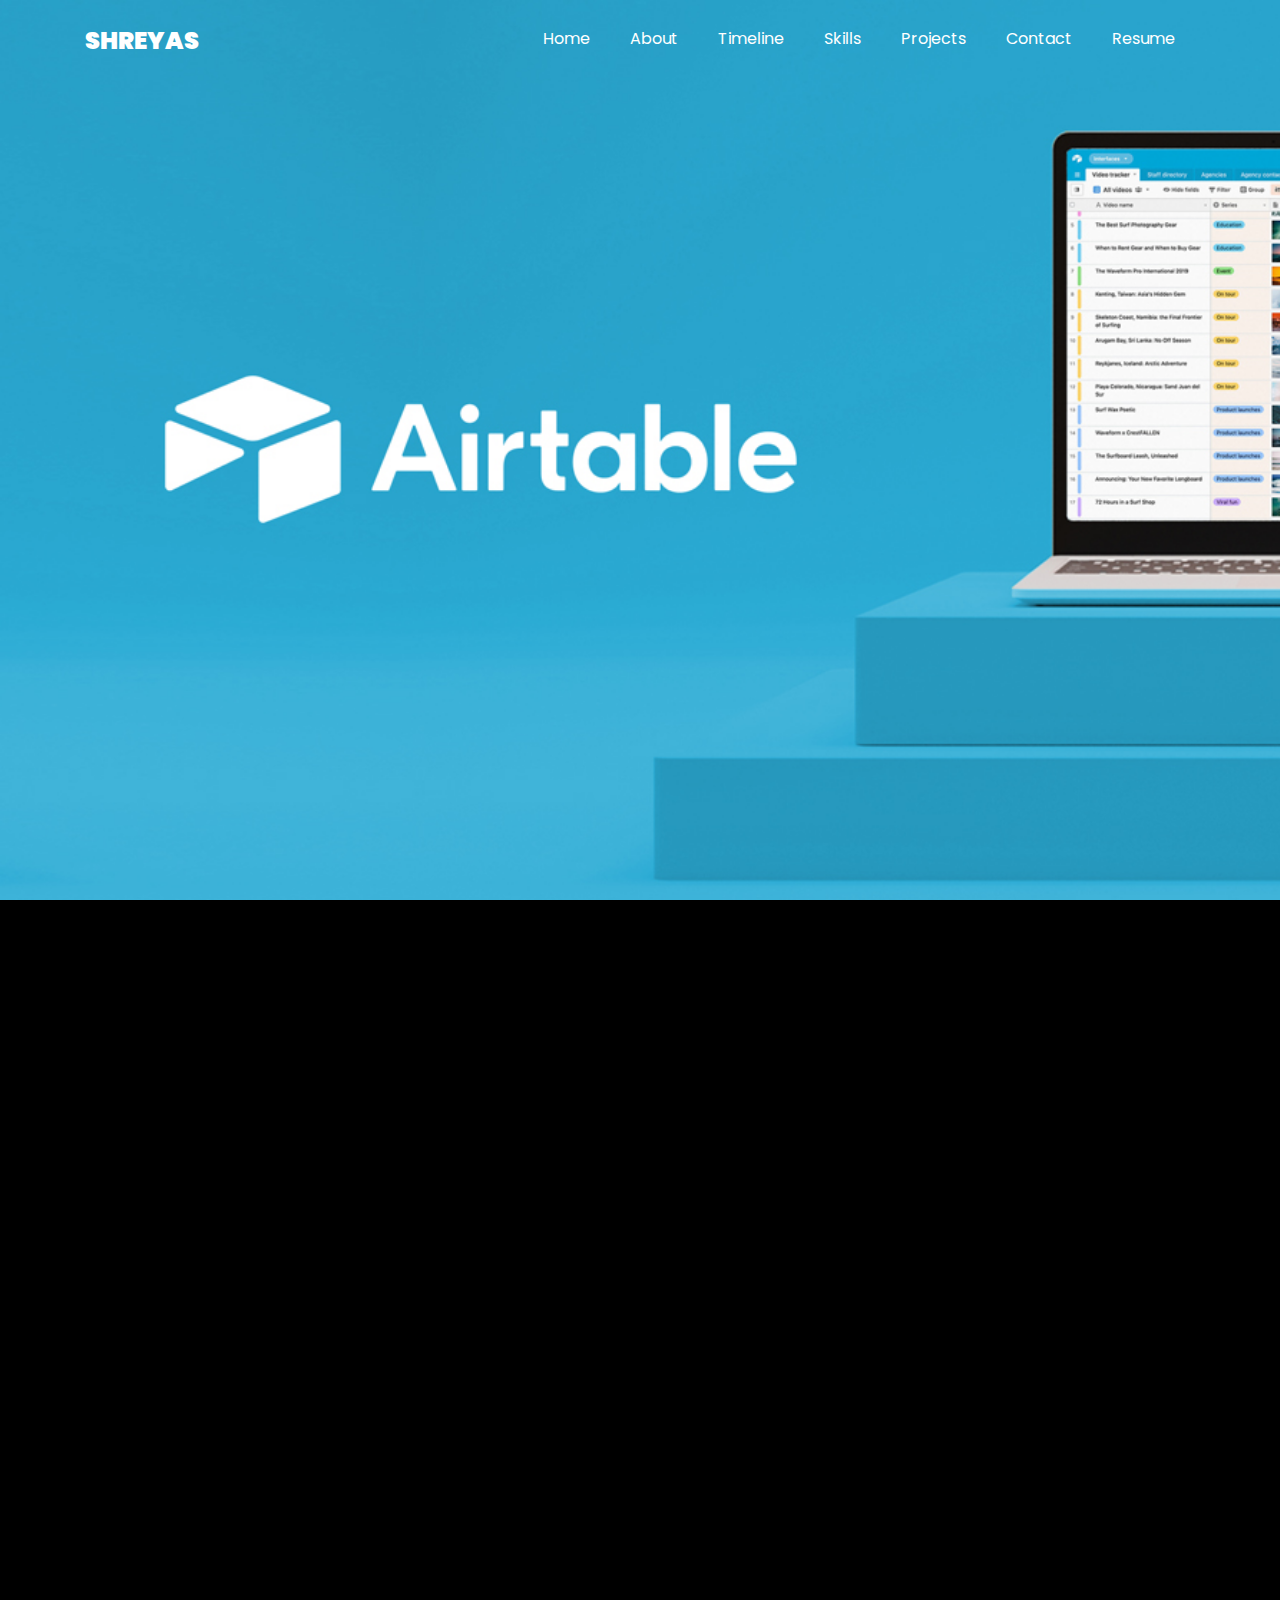
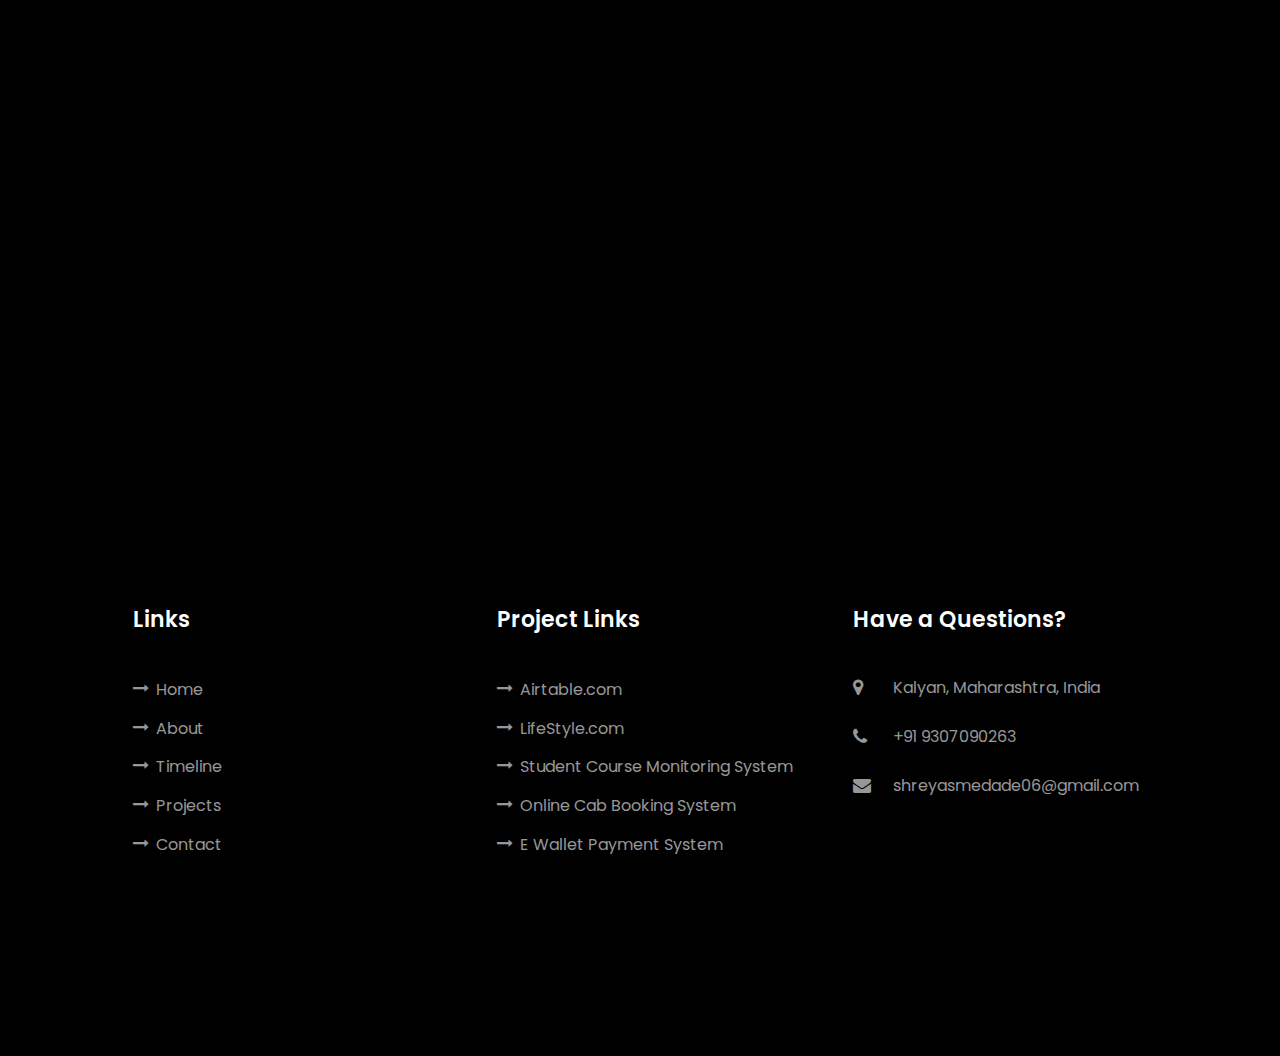
==== AirTable.html @ 72fd1005 "Final Commit" ====
<!DOCTYPE html>
<html lang="en">

<head>
  <title>Project Details : Airtable.com</title>
  <meta charset="utf-8">
  <meta name="viewport" content="width=device-width, initial-scale=1, shrink-to-fit=no">

  <link href="https://fonts.googleapis.com/css?family=Poppins:100,200,300,400,500,600,700,800,900" rel="stylesheet">

  <link rel="stylesheet" href="css/open-iconic-bootstrap.min.css">
  <link rel="stylesheet" href="css/animate.css">

  <link rel="stylesheet" href="css/owl.carousel.min.css">
  <link rel="stylesheet" href="css/owl.theme.default.min.css">
  <link rel="stylesheet" href="css/magnific-popup.css">

  <link rel="stylesheet" href="css/aos.css">

  <link rel="stylesheet" href="css/ionicons.min.css">

  <link rel="stylesheet" href="css/flaticon.css">
  <link rel="stylesheet" href="css/icomoon.css">
  <link rel="stylesheet" href="css/style.css">
</head>

<body data-spy="scroll" data-target=".site-navbar-target" data-offset="300">


  <nav class="navbar navbar-expand-lg navbar-dark ftco_navbar ftco-navbar-light site-navbar-target" id="ftco-navbar">
    <div class="container">
      <a class="navbar-brand" href="#home-section">Shreyas</a>
      <button class="navbar-toggler js-fh5co-nav-toggle fh5co-nav-toggle" type="button" data-toggle="collapse"
        data-target="#ftco-nav" aria-controls="ftco-nav" aria-expanded="false" aria-label="Toggle navigation">
        <span class="oi oi-menu"></span> Menu
      </button>

      <div class="collapse navbar-collapse" id="ftco-nav">
        <ul class="navbar-nav nav ml-auto">
          <li class="nav-item">
            <a href="index.html#home-section" class="nav-link"><span>Home</span></a>
          </li>
          <li class="nav-item">
            <a href="index.html#about-section" class="nav-link"><span>About</span></a>
          </li>

          <li class="nav-item">
            <a href="index.html#resume-section" class="nav-link"><span>Timeline</span></a>
          </li>

          <li class="nav-item">
            <a href="index.html#skills-section" class="nav-link"><span>Skills</span></a>
          </li>

          <li class="nav-item">
            <a href="index.html#projects-section" class="nav-link"><span>Projects</span></a>
          </li>

          <li class="nav-item">
            <a href="index.html#contact-section" class="nav-link"><span>Contact</span></a>
          </li>

          <li class="nav-item">
            <a href="/assets/Shreyas_Medade_Resume.pdf" download="Shreyas_Medade_Resume.pdf"
              class="nav-link"><span>Resume</span></a>
          </li>
        </ul>
      </div>
    </div>
  </nav>
  <section id="home-section" class="hero-wrap js-fullheight"
    style="background-image: url('/assets/img/Projects/Frontend/Airtable/Airtable_Hero_Image.bmp');"
    data-stellar-background-ratio="0.5">
    <div class="overlay"></div>
    <div class="container">
      <div class="row no-gutters slider-text js-fullheight align-items-end justify-content-center">
        <div class="col-md-12 ftco-animate pb-5 mb-3 text-center">
          <h1 class="mb-3 bread">AIRTABLE.COM</h1>
          <p class="breadcrumbs"><span class="mr-2"><a href="index.html">Home <i
                  class="ion-ios-arrow-forward"></i></a></span> <span class="mr-2"><a
                href="index.html#projects-section">My Projects <i class="ion-ios-arrow-forward"></i></a></span>
            <span>Airtable.com </span><i class="ion-ios-arrow-forward"></i></span>
          </p>
        </div>
      </div>
    </div>
  </section>

  <section class="ftco-section">
    <div class="container">
      <div class="row">
        <div class="col-lg-8 ftco-animate">
          <h2 class="mb-3">About Airtable.com</h2>
          <p>Airtable was found on the belief that software shouldn't dictate how you work—you should dictate how it
            works.

            Our mission is to democratize software creation by enabling anyone to build the tools that meet their needs.
            People around the world use Airtable to do everything from cattle tracking to filmmaking.

          </p>
          <a href="https://stellar-concha-5c9a19.netlify.app/">
            <p>
              <img src="/assets/Airtable_2.bmp" alt="" class="img-fluid">
            </p>
          </a>
          <p> Airtable is an easy-to-use online platform for creating and sharing relational databases. The user
            interface is simple, colorful, friendly, and
            allows anyone to spin up a database in minutes.
            Move work forward faster with no-code apps that perfectly match your team’s agility and scale.
            Create a single source of truth that’s tailored precisely to how your teams work. Include everything you
            need, nothing you don’t.
            Airtable’s pre-made templates and intuitive design help you tackle even your most complex needs, right away.
          </p>
          <h2 class="mb-3 mt-5"> What did we do?</h2>
          <p>
            Designed the clone with the features within the stipulated time.
            Used and applied HTML, CSS and JavaScript as well as
            BootStrap and Animation skills to create and test the clone. Worked with a 4-member research team for
            accomplishing the same.


          </p>
          <p>
            <img src="images/image_4.jpg" alt="" class="img-fluid">
          </p>








        </div> <!-- .col-md-8 -->
        <div class="col-lg-4 sidebar ftco-animate">

          <div class="sidebar-box ftco-animate">
            <h3 class="heading-sidebar">Project Information</h3>
            <ul class="categories">
              <li><a href="#">Category : Web Design</a></li>
              <li><a href="#">Type : Website Clone</a></li>
              <li><a href="#">Website : Airtable.com</a></li>
              <li><a href="#">Project Duration : 01 Week</a></li>
              <li><a href="#">Position : Team Lead</a></li>
              <li><a href="#">Project Type : Collaborative | 5 Members</a></li>
              <li>

              </li>

            </ul>


          </div>

          <div class="tag-widget post-tag-container mb-5 mt-5 sidebar-box ftco-animate">
            <h3 class="heading-sidebar">Project Links</h3>
            <div class="tagcloud">
              <a href="https://stellar-concha-5c9a19.netlify.app/" class="tag-cloud-link" style="font-size:small"> Live
                &nbsp; <span class="icon-play-circle"></span></a>
              <a href="https://github.com/medadeshreyas/Airtable.com-Clone" class="tag-cloud-link"
                style="font-size:small">Code &nbsp; <span class="icon-github"></span></a>
            </div>
          </div>

          <div class="sidebar-box ftco-animate">
            <h3 class="heading-sidebar">Tech Stack</h3>
            <div class="tagcloud">
              <a href="#" class="tag-cloud-link" style="font-size:small">HTML</a>
              <a href="#" class="tag-cloud-link" style="font-size:small">CSS</a>
              <a href="#" class="tag-cloud-link" style="font-size:small">JavaScript</a>
              <a href="#" class="tag-cloud-link" style="font-size:small">BootStrap</a>
            </div>
          </div>

          <div class="sidebar-box ftco-animate">
            <h3 class="heading-sidebar">Responsibilities</h3>
            <li>
              Git Repository management

            </li>
            <li>

              Implemented Authentication feature

            </li>
            <li>
              Admin Dashboard

            </li>
            <li>
              API & Database Models
            </li>
          </div>
        </div>

      </div>
    </div>
  </section> <!-- .section -->


  <footer class="ftco-footer ftco-section">
    <div class="container">
      <div class="row mb-5">

        <div class="ftco-footer-widget mb-4 ml-md-4">


        </div>

        <div class="col-md">
          <div class="ftco-footer-widget mb-4 ml-md-4">
            <h2 class="ftco-heading-2">Links</h2>
            <ul class="list-unstyled">
              <li><a href="index.html#home-section"><span class="icon-long-arrow-right mr-2"></span>Home</a></li>
              <li><a href="index.html#about-section"><span class="icon-long-arrow-right mr-2"></span>About</a></li>
              <li><a href="index.html#resume-section"><span class="icon-long-arrow-right mr-2"></span>Timeline</a></li>
              <li><a href="index.html#projects-section"><span class="icon-long-arrow-right mr-2"></span>Projects</a>
              </li>
              <li><a href="index.html#contact-section"><span class="icon-long-arrow-right mr-2"></span>Contact</a></li>
            </ul>
          </div>
        </div>

      <div class="col-md">
          <div class="ftco-footer-widget mb-4 ml-md-3">
            <h2 class="ftco-heading-2">Project Links</h2>
            <ul class="list-unstyled">
              <li><a href="AirTable.html"><span class="icon-long-arrow-right mr-2"></span>Airtable.com</a></li>
              <li><a href="LifeStyle.html"><span class="icon-long-arrow-right mr-2"></span>LifeStyle.com</a></li>
              <li><a href="Student Course Monioring System.html"><span class="icon-long-arrow-right mr-2"></span>Student Course Monitoring System</a></li>
              <li><a href="Online Cab Booking.html"><span class="icon-long-arrow-right mr-2"></span>Online Cab Booking System</a></li>
              <li><a href="E Wallet Payment System.html"><span class="icon-long-arrow-right mr-2"></span>E Wallet Payment System</a>
              </li>
            </ul>
          </div>
        </div>

        <div class="col-md">
          <div class="ftco-footer-widget mb-4">
            <h2 class="ftco-heading-2">Have a Questions?</h2>
            <div class="block-23 mb-3">
              <ul>
                <li><a
                    href="https://www.google.com/maps/place/Kalyan,+Maharashtra/data=!4m2!3m1!1s0x3be796f457b1b76f:0x35df463ca445bd26?sa=X&ved=2ahUKEwjt0JLl77f6AhWe7zgGHXN-BXEQ8gF6BAgLEAE"
                    target="_blank"><span class="icon icon-map-marker"></span><span class="text">Kalyan, Maharashtra,
                      India</span></a></li>
                <li><a href="tel: 9307090263"><span class="icon icon-phone"></span><span class="text">+91
                      9307090263</span></a></li>
                <li><a href="mailto:shreyasmedade06@gmail.com" target="_blank"><span
                      class="icon icon-envelope"></span><span class="text">shreyasmedade06@gmail.com</span></a></li>
              </ul>
            </div>
          </div>
        </div>


      </div>
      <div class="row">
        <div class="col-md-12 text-center">
          <ul class="ftco-footer-social list-unstyled mt-5">

            <li class="ftco-animate">
              <a href="https://www.linkedin.com/in/shreyas-medade/" target="_blank"><span
                  class="icon-linkedin"></span></a>
            </li>
            <li class="ftco-animate ">
              <a href="https://twitter.com/ShreyasMedade" target="_blank"><span class="icon-twitter"></span></a>
            </li>

            <li class="ftco-animate">
              <a href=" https://github.com/medadeshreyas/" target="_blank"><span class="icon-github"></span></a>
            </li>
            <li class="ftco-animate">
              <a href="mailto: shreyasmedade06@gmail.com" target="_blank"><span class="icon-envelope"></span></a>
            </li>
          </ul>
        </div>
      </div>
    </div>
  </footer>



  <!-- loader -->
  <div id="ftco-loader" class="show fullscreen"><svg class="circular" width="48px" height="48px">
      <circle class="path-bg" cx="24" cy="24" r="22" fill="none" stroke-width="4" stroke="#eeeeee" />
      <circle class="path" cx="24" cy="24" r="22" fill="none" stroke-width="4" stroke-miterlimit="10"
        stroke="#F96D00" />
    </svg></div>


  <script src="js/jquery.min.js"></script>
  <script src="js/jquery-migrate-3.0.1.min.js"></script>
  <script src="js/popper.min.js"></script>
  <script src="js/bootstrap.min.js"></script>
  <script src="js/jquery.easing.1.3.js"></script>
  <script src="js/jquery.waypoints.min.js"></script>
  <script src="js/jquery.stellar.min.js"></script>
  <script src="js/owl.carousel.min.js"></script>
  <script src="js/jquery.magnific-popup.min.js"></script>
  <script src="js/aos.js"></script>
  <script src="js/jquery.animateNumber.min.js"></script>
  <script src="js/scrollax.min.js"></script>

  <script src="js/main.js"></script>

</body>

</html>
---- css/flaticon.css ----
/*
  	Flaticon icon font: Flaticon
  	Creation date: 04/01/2019 13:45
  	*/


@font-face {
  font-family: "Flaticon";
  src: url("../fonts/flaticon/font/Flaticon.eot");
  src: url("../fonts/flaticon/font/Flaticon.eot?#iefix") format("embedded-opentype"),
       url("../fonts/flaticon/font/Flaticon.woff") format("woff"),
       url("../fonts/flaticon/font/Flaticon.ttf") format("truetype"),
       url("../fonts/flaticon/font/Flaticon.svg#Flaticon") format("svg");
  font-weight: normal;
  font-style: normal;
}

@media screen and (-webkit-min-device-pixel-ratio:0) {
  @font-face {
    font-family: "Flaticon";
    src: url("../fonts/flaticon/font/Flaticon.svg#Flaticon") format("svg");
  }
}

[class^="flaticon-"]:before, [class*=" flaticon-"]:before,
[class^="flaticon-"]:after, [class*=" flaticon-"]:after {   
  font-family: Flaticon;
  font-style: normal;
  font-weight: normal;
  font-variant: normal;
  text-transform: none;
  line-height: 1;

  /* Better Font Rendering =========== */
  -webkit-font-smoothing: antialiased;
  -moz-osx-font-smoothing: grayscale;
}

.flaticon-ideas:before { content: "\f100"; }
.flaticon-flasks:before { content: "\f101"; }
.flaticon-analysis:before { content: "\f102"; }
.flaticon-ux-design:before { content: "\f103"; }
.flaticon-web-design:before { content: "\f104"; }
.flaticon-idea:before { content: "\f105"; }
.flaticon-innovation:before { content: "\f106"; }
---- css/icomoon.css ----
@font-face {
  font-family: 'icomoon';
  src:  url('../fonts/icomoon/icomoon.eot?6tt51o');
  src:  url('../fonts/icomoon/icomoon.eot?6tt51o#iefix') format('embedded-opentype'),
    url('../fonts/icomoon/icomoon.ttf?6tt51o') format('truetype'),
    url('../fonts/icomoon/icomoon.woff?6tt51o') format('woff'),
    url('../fonts/icomoon/icomoon.svg?6tt51o#icomoon') format('svg');
  font-weight: normal;
  font-style: normal;
}

[class^="icon-"], [class*=" icon-"] {
  /* use !important to prevent issues with browser extensions that change fonts */
  font-family: 'icomoon' !important;
  speak: none;
  font-style: normal;
  font-weight: normal;
  font-variant: normal;
  text-transform: none;
  line-height: 1;

  /* Better Font Rendering =========== */
  -webkit-font-smoothing: antialiased;
  -moz-osx-font-smoothing: grayscale;
}

.icon-asterisk:before {
  content: "\f069";
}
.icon-plus:before {
  content: "\f067";
}
.icon-question:before {
  content: "\f128";
}
.icon-minus:before {
  content: "\f068";
}
.icon-glass:before {
  content: "\f000";
}
.icon-music:before {
  content: "\f001";
}
.icon-search:before {
  content: "\f002";
}
.icon-envelope-o:before {
  content: "\f003";
}
.icon-heart:before {
  content: "\f004";
}
.icon-star:before {
  content: "\f005";
}
.icon-star-o:before {
  content: "\f006";
}
.icon-user:before {
  content: "\f007";
}
.icon-film:before {
  content: "\f008";
}
.icon-th-large:before {
  content: "\f009";
}
.icon-th:before {
  content: "\f00a";
}
.icon-th-list:before {
  content: "\f00b";
}
.icon-check:before {
  content: "\f00c";
}
.icon-close:before {
  content: "\f00d";
}
.icon-remove:before {
  content: "\f00d";
}
.icon-times:before {
  content: "\f00d";
}
.icon-search-plus:before {
  content: "\f00e";
}
.icon-search-minus:before {
  content: "\f010";
}
.icon-power-off:before {
  content: "\f011";
}
.icon-signal:before {
  content: "\f012";
}
.icon-cog:before {
  content: "\f013";
}
.icon-gear:before {
  content: "\f013";
}
.icon-trash-o:before {
  content: "\f014";
}
.icon-home:before {
  content: "\f015";
}
.icon-file-o:before {
  content: "\f016";
}
.icon-clock-o:before {
  content: "\f017";
}
.icon-road:before {
  content: "\f018";
}
.icon-download:before {
  content: "\f019";
}
.icon-arrow-circle-o-down:before {
  content: "\f01a";
}
.icon-arrow-circle-o-up:before {
  content: "\f01b";
}
.icon-inbox:before {
  content: "\f01c";
}
.icon-play-circle-o:before {
  content: "\f01d";
}
.icon-repeat:before {
  content: "\f01e";
}
.icon-rotate-right:before {
  content: "\f01e";
}
.icon-refresh:before {
  content: "\f021";
}
.icon-list-alt:before {
  content: "\f022";
}
.icon-lock:before {
  content: "\f023";
}
.icon-flag:before {
  content: "\f024";
}
.icon-headphones:before {
  content: "\f025";
}
.icon-volume-off:before {
  content: "\f026";
}
.icon-volume-down:before {
  content: "\f027";
}
.icon-volume-up:before {
  content: "\f028";
}
.icon-qrcode:before {
  content: "\f029";
}
.icon-barcode:before {
  content: "\f02a";
}
.icon-tag:before {
  content: "\f02b";
}
.icon-tags:before {
  content: "\f02c";
}
.icon-book:before {
  content: "\f02d";
}
.icon-bookmark:before {
  content: "\f02e";
}
.icon-print:before {
  content: "\f02f";
}
.icon-camera:before {
  content: "\f030";
}
.icon-font:before {
  content: "\f031";
}
.icon-bold:before {
  content: "\f032";
}
.icon-italic:before {
  content: "\f033";
}
.icon-text-height:before {
  content: "\f034";
}
.icon-text-width:before {
  content: "\f035";
}
.icon-align-left:before {
  content: "\f036";
}
.icon-align-center:before {
  content: "\f037";
}
.icon-align-right:before {
  content: "\f038";
}
.icon-align-justify:before {
  content: "\f039";
}
.icon-list:before {
  content: "\f03a";
}
.icon-dedent:before {
  content: "\f03b";
}
.icon-outdent:before {
  content: "\f03b";
}
.icon-indent:before {
  content: "\f03c";
}
.icon-video-camera:before {
  content: "\f03d";
}
.icon-image:before {
  content: "\f03e";
}
.icon-photo:before {
  content: "\f03e";
}
.icon-picture-o:before {
  content: "\f03e";
}
.icon-pencil:before {
  content: "\f040";
}
.icon-map-marker:before {
  content: "\f041";
}
.icon-adjust:before {
  content: "\f042";
}
.icon-tint:before {
  content: "\f043";
}
.icon-edit:before {
  content: "\f044";
}
.icon-pencil-square-o:before {
  content: "\f044";
}
.icon-share-square-o:before {
  content: "\f045";
}
.icon-check-square-o:before {
  content: "\f046";
}
.icon-arrows:before {
  content: "\f047";
}
.icon-step-backward:before {
  content: "\f048";
}
.icon-fast-backward:before {
  content: "\f049";
}
.icon-backward:before {
  content: "\f04a";
}
.icon-play:before {
  content: "\f04b";
}
.icon-pause:before {
  content: "\f04c";
}
.icon-stop:before {
  content: "\f04d";
}
.icon-forward:before {
  content: "\f04e";
}
.icon-fast-forward:before {
  content: "\f050";
}
.icon-step-forward:before {
  content: "\f051";
}
.icon-eject:before {
  content: "\f052";
}
.icon-chevron-left:before {
  content: "\f053";
}
.icon-chevron-right:before {
  content: "\f054";
}
.icon-plus-circle:before {
  content: "\f055";
}
.icon-minus-circle:before {
  content: "\f056";
}
.icon-times-circle:before {
  content: "\f057";
}
.icon-check-circle:before {
  content: "\f058";
}
.icon-question-circle:before {
  content: "\f059";
}
.icon-info-circle:before {
  content: "\f05a";
}
.icon-crosshairs:before {
  content: "\f05b";
}
.icon-times-circle-o:before {
  content: "\f05c";
}
.icon-check-circle-o:before {
  content: "\f05d";
}
.icon-ban:before {
  content: "\f05e";
}
.icon-arrow-left:before {
  content: "\f060";
}
.icon-arrow-right:before {
  content: "\f061";
}
.icon-arrow-up:before {
  content: "\f062";
}
.icon-arrow-down:before {
  content: "\f063";
}
.icon-mail-forward:before {
  content: "\f064";
}
.icon-share:before {
  content: "\f064";
}
.icon-expand:before {
  content: "\f065";
}
.icon-compress:before {
  content: "\f066";
}
.icon-exclamation-circle:before {
  content: "\f06a";
}
.icon-gift:before {
  content: "\f06b";
}
.icon-leaf:before {
  content: "\f06c";
}
.icon-fire:before {
  content: "\f06d";
}
.icon-eye:before {
  content: "\f06e";
}
.icon-eye-slash:before {
  content: "\f070";
}
.icon-exclamation-triangle:before {
  content: "\f071";
}
.icon-warning:before {
  content: "\f071";
}
.icon-plane:before {
  content: "\f072";
}
.icon-calendar:before {
  content: "\f073";
}
.icon-random:before {
  content: "\f074";
}
.icon-comment:before {
  content: "\f075";
}
.icon-magnet:before {
  content: "\f076";
}
.icon-chevron-up:before {
  content: "\f077";
}
.icon-chevron-down:before {
  content: "\f078";
}
.icon-retweet:before {
  content: "\f079";
}
.icon-shopping-cart:before {
  content: "\f07a";
}
.icon-folder:before {
  content: "\f07b";
}
.icon-folder-open:before {
  content: "\f07c";
}
.icon-arrows-v:before {
  content: "\f07d";
}
.icon-arrows-h:before {
  content: "\f07e";
}
.icon-bar-chart:before {
  content: "\f080";
}
.icon-bar-chart-o:before {
  content: "\f080";
}
.icon-twitter-square:before {
  content: "\f081";
}
.icon-facebook-square:before {
  content: "\f082";
}
.icon-camera-retro:before {
  content: "\f083";
}
.icon-key:before {
  content: "\f084";
}
.icon-cogs:before {
  content: "\f085";
}
.icon-gears:before {
  content: "\f085";
}
.icon-comments:before {
  content: "\f086";
}
.icon-thumbs-o-up:before {
  content: "\f087";
}
.icon-thumbs-o-down:before {
  content: "\f088";
}
.icon-star-half:before {
  content: "\f089";
}
.icon-heart-o:before {
  content: "\f08a";
}
.icon-sign-out:before {
  content: "\f08b";
}
.icon-linkedin-square:before {
  content: "\f08c";
}
.icon-thumb-tack:before {
  content: "\f08d";
}
.icon-external-link:before {
  content: "\f08e";
}
.icon-sign-in:before {
  content: "\f090";
}
.icon-trophy:before {
  content: "\f091";
}
.icon-github-square:before {
  content: "\f092";
}
.icon-upload:before {
  content: "\f093";
}
.icon-lemon-o:before {
  content: "\f094";
}
.icon-phone:before {
  content: "\f095";
}
.icon-square-o:before {
  content: "\f096";
}
.icon-bookmark-o:before {
  content: "\f097";
}
.icon-phone-square:before {
  content: "\f098";
}
.icon-twitter:before {
  content: "\f099";
}
.icon-facebook:before {
  content: "\f09a";
}
.icon-facebook-f:before {
  content: "\f09a";
}
.icon-github:before {
  content: "\f09b";
}
.icon-unlock:before {
  content: "\f09c";
}
.icon-credit-card:before {
  content: "\f09d";
}
.icon-feed:before {
  content: "\f09e";
}
.icon-rss:before {
  content: "\f09e";
}
.icon-hdd-o:before {
  content: "\f0a0";
}
.icon-bullhorn:before {
  content: "\f0a1";
}
.icon-bell-o:before {
  content: "\f0a2";
}
.icon-certificate:before {
  content: "\f0a3";
}
.icon-hand-o-right:before {
  content: "\f0a4";
}
.icon-hand-o-left:before {
  content: "\f0a5";
}
.icon-hand-o-up:before {
  content: "\f0a6";
}
.icon-hand-o-down:before {
  content: "\f0a7";
}
.icon-arrow-circle-left:before {
  content: "\f0a8";
}
.icon-arrow-circle-right:before {
  content: "\f0a9";
}
.icon-arrow-circle-up:before {
  content: "\f0aa";
}
.icon-arrow-circle-down:before {
  content: "\f0ab";
}
.icon-globe:before {
  content: "\f0ac";
}
.icon-wrench:before {
  content: "\f0ad";
}
.icon-tasks:before {
  content: "\f0ae";
}
.icon-filter:before {
  content: "\f0b0";
}
.icon-briefcase:before {
  content: "\f0b1";
}
.icon-arrows-alt:before {
  content: "\f0b2";
}
.icon-group:before {
  content: "\f0c0";
}
.icon-users:before {
  content: "\f0c0";
}
.icon-chain:before {
  content: "\f0c1";
}
.icon-link:before {
  content: "\f0c1";
}
.icon-cloud:before {
  content: "\f0c2";
}
.icon-flask:before {
  content: "\f0c3";
}
.icon-cut:before {
  content: "\f0c4";
}
.icon-scissors:before {
  content: "\f0c4";
}
.icon-copy:before {
  content: "\f0c5";
}
.icon-files-o:before {
  content: "\f0c5";
}
.icon-paperclip:before {
  content: "\f0c6";
}
.icon-floppy-o:before {
  content: "\f0c7";
}
.icon-save:before {
  content: "\f0c7";
}
.icon-square:before {
  content: "\f0c8";
}
.icon-bars:before {
  content: "\f0c9";
}
.icon-navicon:before {
  content: "\f0c9";
}
.icon-reorder:before {
  content: "\f0c9";
}
.icon-list-ul:before {
  content: "\f0ca";
}
.icon-list-ol:before {
  content: "\f0cb";
}
.icon-strikethrough:before {
  content: "\f0cc";
}
.icon-underline:before {
  content: "\f0cd";
}
.icon-table:before {
  content: "\f0ce";
}
.icon-magic:before {
  content: "\f0d0";
}
.icon-truck:before {
  content: "\f0d1";
}
.icon-pinterest:before {
  content: "\f0d2";
}
.icon-pinterest-square:before {
  content: "\f0d3";
}
.icon-google-plus-square:before {
  content: "\f0d4";
}
.icon-google-plus:before {
  content: "\f0d5";
}
.icon-money:before {
  content: "\f0d6";
}
.icon-caret-down:before {
  content: "\f0d7";
}
.icon-caret-up:before {
  content: "\f0d8";
}
.icon-caret-left:before {
  content: "\f0d9";
}
.icon-caret-right:before {
  content: "\f0da";
}
.icon-columns:before {
  content: "\f0db";
}
.icon-sort:before {
  content: "\f0dc";
}
.icon-unsorted:before {
  content: "\f0dc";
}
.icon-sort-desc:before {
  content: "\f0dd";
}
.icon-sort-down:before {
  content: "\f0dd";
}
.icon-sort-asc:before {
  content: "\f0de";
}
.icon-sort-up:before {
  content: "\f0de";
}
.icon-envelope:before {
  content: "\f0e0";
}
.icon-linkedin:before {
  content: "\f0e1";
}
.icon-rotate-left:before {
  content: "\f0e2";
}
.icon-undo:before {
  content: "\f0e2";
}
.icon-gavel:before {
  content: "\f0e3";
}
.icon-legal:before {
  content: "\f0e3";
}
.icon-dashboard:before {
  content: "\f0e4";
}
.icon-tachometer:before {
  content: "\f0e4";
}
.icon-comment-o:before {
  content: "\f0e5";
}
.icon-comments-o:before {
  content: "\f0e6";
}
.icon-bolt:before {
  content: "\f0e7";
}
.icon-flash:before {
  content: "\f0e7";
}
.icon-sitemap:before {
  content: "\f0e8";
}
.icon-umbrella:before {
  content: "\f0e9";
}
.icon-clipboard:before {
  content: "\f0ea";
}
.icon-paste:before {
  content: "\f0ea";
}
.icon-lightbulb-o:before {
  content: "\f0eb";
}
.icon-exchange:before {
  content: "\f0ec";
}
.icon-cloud-download:before {
  content: "\f0ed";
}
.icon-cloud-upload:before {
  content: "\f0ee";
}
.icon-user-md:before {
  content: "\f0f0";
}
.icon-stethoscope:before {
  content: "\f0f1";
}
.icon-suitcase:before {
  content: "\f0f2";
}
.icon-bell:before {
  content: "\f0f3";
}
.icon-coffee:before {
  content: "\f0f4";
}
.icon-cutlery:before {
  content: "\f0f5";
}
.icon-file-text-o:before {
  content: "\f0f6";
}
.icon-building-o:before {
  content: "\f0f7";
}
.icon-hospital-o:before {
  content: "\f0f8";
}
.icon-ambulance:before {
  content: "\f0f9";
}
.icon-medkit:before {
  content: "\f0fa";
}
.icon-fighter-jet:before {
  content: "\f0fb";
}
.icon-beer:before {
  content: "\f0fc";
}
.icon-h-square:before {
  content: "\f0fd";
}
.icon-plus-square:before {
  content: "\f0fe";
}
.icon-angle-double-left:before {
  content: "\f100";
}
.icon-angle-double-right:before {
  content: "\f101";
}
.icon-angle-double-up:before {
  content: "\f102";
}
.icon-angle-double-down:before {
  content: "\f103";
}
.icon-angle-left:before {
  content: "\f104";
}
.icon-angle-right:before {
  content: "\f105";
}
.icon-angle-up:before {
  content: "\f106";
}
.icon-angle-down:before {
  content: "\f107";
}
.icon-desktop:before {
  content: "\f108";
}
.icon-laptop:before {
  content: "\f109";
}
.icon-tablet:before {
  content: "\f10a";
}
.icon-mobile:before {
  content: "\f10b";
}
.icon-mobile-phone:before {
  content: "\f10b";
}
.icon-circle-o:before {
  content: "\f10c";
}
.icon-quote-left:before {
  content: "\f10d";
}
.icon-quote-right:before {
  content: "\f10e";
}
.icon-spinner:before {
  content: "\f110";
}
.icon-circle:before {
  content: "\f111";
}
.icon-mail-reply:before {
  content: "\f112";
}
.icon-reply:before {
  content: "\f112";
}
.icon-github-alt:before {
  content: "\f113";
}
.icon-folder-o:before {
  content: "\f114";
}
.icon-folder-open-o:before {
  content: "\f115";
}
.icon-smile-o:before {
  content: "\f118";
}
.icon-frown-o:before {
  content: "\f119";
}
.icon-meh-o:before {
  content: "\f11a";
}
.icon-gamepad:before {
  content: "\f11b";
}
.icon-keyboard-o:before {
  content: "\f11c";
}
.icon-flag-o:before {
  content: "\f11d";
}
.icon-flag-checkered:before {
  content: "\f11e";
}
.icon-terminal:before {
  content: "\f120";
}
.icon-code:before {
  content: "\f121";
}
.icon-mail-reply-all:before {
  content: "\f122";
}
.icon-reply-all:before {
  content: "\f122";
}
.icon-star-half-empty:before {
  content: "\f123";
}
.icon-star-half-full:before {
  content: "\f123";
}
.icon-star-half-o:before {
  content: "\f123";
}
.icon-location-arrow:before {
  content: "\f124";
}
.icon-crop:before {
  content: "\f125";
}
.icon-code-fork:before {
  content: "\f126";
}
.icon-chain-broken:before {
  content: "\f127";
}
.icon-unlink:before {
  content: "\f127";
}
.icon-info:before {
  content: "\f129";
}
.icon-exclamation:before {
  content: "\f12a";
}
.icon-superscript:before {
  content: "\f12b";
}
.icon-subscript:before {
  content: "\f12c";
}
.icon-eraser:before {
  content: "\f12d";
}
.icon-puzzle-piece:before {
  content: "\f12e";
}
.icon-microphone:before {
  content: "\f130";
}
.icon-microphone-slash:before {
  content: "\f131";
}
.icon-shield:before {
  content: "\f132";
}
.icon-calendar-o:before {
  content: "\f133";
}
.icon-fire-extinguisher:before {
  content: "\f134";
}
.icon-rocket:before {
  content: "\f135";
}
.icon-maxcdn:before {
  content: "\f136";
}
.icon-chevron-circle-left:before {
  content: "\f137";
}
.icon-chevron-circle-right:before {
  content: "\f138";
}
.icon-chevron-circle-up:before {
  content: "\f139";
}
.icon-chevron-circle-down:before {
  content: "\f13a";
}
.icon-html5:before {
  content: "\f13b";
}
.icon-css3:before {
  content: "\f13c";
}
.icon-anchor:before {
  content: "\f13d";
}
.icon-unlock-alt:before {
  content: "\f13e";
}
.icon-bullseye:before {
  content: "\f140";
}
.icon-ellipsis-h:before {
  content: "\f141";
}
.icon-ellipsis-v:before {
  content: "\f142";
}
.icon-rss-square:before {
  content: "\f143";
}
.icon-play-circle:before {
  content: "\f144";
}
.icon-ticket:before {
  content: "\f145";
}
.icon-minus-square:before {
  content: "\f146";
}
.icon-minus-square-o:before {
  content: "\f147";
}
.icon-level-up:before {
  content: "\f148";
}
.icon-level-down:before {
  content: "\f149";
}
.icon-check-square:before {
  content: "\f14a";
}
.icon-pencil-square:before {
  content: "\f14b";
}
.icon-external-link-square:before {
  content: "\f14c";
}
.icon-share-square:before {
  content: "\f14d";
}
.icon-compass:before {
  content: "\f14e";
}
.icon-caret-square-o-down:before {
  content: "\f150";
}
.icon-toggle-down:before {
  content: "\f150";
}
.icon-caret-square-o-up:before {
  content: "\f151";
}
.icon-toggle-up:before {
  content: "\f151";
}
.icon-caret-square-o-right:before {
  content: "\f152";
}
.icon-toggle-right:before {
  content: "\f152";
}
.icon-eur:before {
  content: "\f153";
}
.icon-euro:before {
  content: "\f153";
}
.icon-gbp:before {
  content: "\f154";
}
.icon-dollar:before {
  content: "\f155";
}
.icon-usd:before {
  content: "\f155";
}
.icon-inr:before {
  content: "\f156";
}
.icon-rupee:before {
  content: "\f156";
}
.icon-cny:before {
  content: "\f157";
}
.icon-jpy:before {
  content: "\f157";
}
.icon-rmb:before {
  content: "\f157";
}
.icon-yen:before {
  content: "\f157";
}
.icon-rouble:before {
  content: "\f158";
}
.icon-rub:before {
  content: "\f158";
}
.icon-ruble:before {
  content: "\f158";
}
.icon-krw:before {
  content: "\f159";
}
.icon-won:before {
  content: "\f159";
}
.icon-bitcoin:before {
  content: "\f15a";
}
.icon-btc:before {
  content: "\f15a";
}
.icon-file:before {
  content: "\f15b";
}
.icon-file-text:before {
  content: "\f15c";
}
.icon-sort-alpha-asc:before {
  content: "\f15d";
}
.icon-sort-alpha-desc:before {
  content: "\f15e";
}
.icon-sort-amount-asc:before {
  content: "\f160";
}
.icon-sort-amount-desc:before {
  content: "\f161";
}
.icon-sort-numeric-asc:before {
  content: "\f162";
}
.icon-sort-numeric-desc:before {
  content: "\f163";
}
.icon-thumbs-up:before {
  content: "\f164";
}
.icon-thumbs-down:before {
  content: "\f165";
}
.icon-youtube-square:before {
  content: "\f166";
}
.icon-youtube:before {
  content: "\f167";
}
.icon-xing:before {
  content: "\f168";
}
.icon-xing-square:before {
  content: "\f169";
}
.icon-youtube-play:before {
  content: "\f16a";
}
.icon-dropbox:before {
  content: "\f16b";
}
.icon-stack-overflow:before {
  content: "\f16c";
}
.icon-instagram:before {
  content: "\f16d";
}
.icon-flickr:before {
  content: "\f16e";
}
.icon-adn:before {
  content: "\f170";
}
.icon-bitbucket:before {
  content: "\f171";
}
.icon-bitbucket-square:before {
  content: "\f172";
}
.icon-tumblr:before {
  content: "\f173";
}
.icon-tumblr-square:before {
  content: "\f174";
}
.icon-long-arrow-down:before {
  content: "\f175";
}
.icon-long-arrow-up:before {
  content: "\f176";
}
.icon-long-arrow-left:before {
  content: "\f177";
}
.icon-long-arrow-right:before {
  content: "\f178";
}
.icon-apple:before {
  content: "\f179";
}
.icon-windows:before {
  content: "\f17a";
}
.icon-android:before {
  content: "\f17b";
}
.icon-linux:before {
  content: "\f17c";
}
.icon-dribbble:before {
  content: "\f17d";
}
.icon-skype:before {
  content: "\f17e";
}
.icon-foursquare:before {
  content: "\f180";
}
.icon-trello:before {
  content: "\f181";
}
.icon-female:before {
  content: "\f182";
}
.icon-male:before {
  content: "\f183";
}
.icon-gittip:before {
  content: "\f184";
}
.icon-gratipay:before {
  content: "\f184";
}
.icon-sun-o:before {
  content: "\f185";
}
.icon-moon-o:before {
  content: "\f186";
}
.icon-archive:before {
  content: "\f187";
}
.icon-bug:before {
  content: "\f188";
}
.icon-vk:before {
  content: "\f189";
}
.icon-weibo:before {
  content: "\f18a";
}
.icon-renren:before {
  content: "\f18b";
}
.icon-pagelines:before {
  content: "\f18c";
}
.icon-stack-exchange:before {
  content: "\f18d";
}
.icon-arrow-circle-o-right:before {
  content: "\f18e";
}
.icon-arrow-circle-o-left:before {
  content: "\f190";
}
.icon-caret-square-o-left:before {
  content: "\f191";
}
.icon-toggle-left:before {
  content: "\f191";
}
.icon-dot-circle-o:before {
  content: "\f192";
}
.icon-wheelchair:before {
  content: "\f193";
}
.icon-vimeo-square:before {
  content: "\f194";
}
.icon-try:before {
  content: "\f195";
}
.icon-turkish-lira:before {
  content: "\f195";
}
.icon-plus-square-o:before {
  content: "\f196";
}
.icon-space-shuttle:before {
  content: "\f197";
}
.icon-slack:before {
  content: "\f198";
}
.icon-envelope-square:before {
  content: "\f199";
}
.icon-wordpress:before {
  content: "\f19a";
}
.icon-openid:before {
  content: "\f19b";
}
.icon-bank:before {
  content: "\f19c";
}
.icon-institution:before {
  content: "\f19c";
}
.icon-university:before {
  content: "\f19c";
}
.icon-graduation-cap:before {
  content: "\f19d";
}
.icon-mortar-board:before {
  content: "\f19d";
}
.icon-yahoo:before {
  content: "\f19e";
}
.icon-google:before {
  content: "\f1a0";
}
.icon-reddit:before {
  content: "\f1a1";
}
.icon-reddit-square:before {
  content: "\f1a2";
}
.icon-stumbleupon-circle:before {
  content: "\f1a3";
}
.icon-stumbleupon:before {
  content: "\f1a4";
}
.icon-delicious:before {
  content: "\f1a5";
}
.icon-digg:before {
  content: "\f1a6";
}
.icon-pied-piper-pp:before {
  content: "\f1a7";
}
.icon-pied-piper-alt:before {
  content: "\f1a8";
}
.icon-drupal:before {
  content: "\f1a9";
}
.icon-joomla:before {
  content: "\f1aa";
}
.icon-language:before {
  content: "\f1ab";
}
.icon-fax:before {
  content: "\f1ac";
}
.icon-building:before {
  content: "\f1ad";
}
.icon-child:before {
  content: "\f1ae";
}
.icon-paw:before {
  content: "\f1b0";
}
.icon-spoon:before {
  content: "\f1b1";
}
.icon-cube:before {
  content: "\f1b2";
}
.icon-cubes:before {
  content: "\f1b3";
}
.icon-behance:before {
  content: "\f1b4";
}
.icon-behance-square:before {
  content: "\f1b5";
}
.icon-steam:before {
  content: "\f1b6";
}
.icon-steam-square:before {
  content: "\f1b7";
}
.icon-recycle:before {
  content: "\f1b8";
}
.icon-automobile:before {
  content: "\f1b9";
}
.icon-car:before {
  content: "\f1b9";
}
.icon-cab:before {
  content: "\f1ba";
}
.icon-taxi:before {
  content: "\f1ba";
}
.icon-tree:before {
  content: "\f1bb";
}
.icon-spotify:before {
  content: "\f1bc";
}
.icon-deviantart:before {
  content: "\f1bd";
}
.icon-soundcloud:before {
  content: "\f1be";
}
.icon-database:before {
  content: "\f1c0";
}
.icon-file-pdf-o:before {
  content: "\f1c1";
}
.icon-file-word-o:before {
  content: "\f1c2";
}
.icon-file-excel-o:before {
  content: "\f1c3";
}
.icon-file-powerpoint-o:before {
  content: "\f1c4";
}
.icon-file-image-o:before {
  content: "\f1c5";
}
.icon-file-photo-o:before {
  content: "\f1c5";
}
.icon-file-picture-o:before {
  content: "\f1c5";
}
.icon-file-archive-o:before {
  content: "\f1c6";
}
.icon-file-zip-o:before {
  content: "\f1c6";
}
.icon-file-audio-o:before {
  content: "\f1c7";
}
.icon-file-sound-o:before {
  content: "\f1c7";
}
.icon-file-movie-o:before {
  content: "\f1c8";
}
.icon-file-video-o:before {
  content: "\f1c8";
}
.icon-file-code-o:before {
  content: "\f1c9";
}
.icon-vine:before {
  content: "\f1ca";
}
.icon-codepen:before {
  content: "\f1cb";
}
.icon-jsfiddle:before {
  content: "\f1cc";
}
.icon-life-bouy:before {
  content: "\f1cd";
}
.icon-life-buoy:before {
  content: "\f1cd";
}
.icon-life-ring:before {
  content: "\f1cd";
}
.icon-life-saver:before {
  content: "\f1cd";
}
.icon-support:before {
  content: "\f1cd";
}
.icon-circle-o-notch:before {
  content: "\f1ce";
}
.icon-ra:before {
  content: "\f1d0";
}
.icon-rebel:before {
  content: "\f1d0";
}
.icon-resistance:before {
  content: "\f1d0";
}
.icon-empire:before {
  content: "\f1d1";
}
.icon-ge:before {
  content: "\f1d1";
}
.icon-git-square:before {
  content: "\f1d2";
}
.icon-git:before {
  content: "\f1d3";
}
.icon-hacker-news:before {
  content: "\f1d4";
}
.icon-y-combinator-square:before {
  content: "\f1d4";
}
.icon-yc-square:before {
  content: "\f1d4";
}
.icon-tencent-weibo:before {
  content: "\f1d5";
}
.icon-qq:before {
  content: "\f1d6";
}
.icon-wechat:before {
  content: "\f1d7";
}
.icon-weixin:before {
  content: "\f1d7";
}
.icon-paper-plane:before {
  content: "\f1d8";
}
.icon-send:before {
  content: "\f1d8";
}
.icon-paper-plane-o:before {
  content: "\f1d9";
}
.icon-send-o:before {
  content: "\f1d9";
}
.icon-history:before {
  content: "\f1da";
}
.icon-circle-thin:before {
  content: "\f1db";
}
.icon-header:before {
  content: "\f1dc";
}
.icon-paragraph:before {
  content: "\f1dd";
}
.icon-sliders:before {
  content: "\f1de";
}
.icon-share-alt:before {
  content: "\f1e0";
}
.icon-share-alt-square:before {
  content: "\f1e1";
}
.icon-bomb:before {
  content: "\f1e2";
}
.icon-futbol-o:before {
  content: "\f1e3";
}
.icon-soccer-ball-o:before {
  content: "\f1e3";
}
.icon-tty:before {
  content: "\f1e4";
}
.icon-binoculars:before {
  content: "\f1e5";
}
.icon-plug:before {
  content: "\f1e6";
}
.icon-slideshare:before {
  content: "\f1e7";
}
.icon-twitch:before {
  content: "\f1e8";
}
.icon-yelp:before {
  content: "\f1e9";
}
.icon-newspaper-o:before {
  content: "\f1ea";
}
.icon-wifi:before {
  content: "\f1eb";
}
.icon-calculator:before {
  content: "\f1ec";
}
.icon-paypal:before {
  content: "\f1ed";
}
.icon-google-wallet:before {
  content: "\f1ee";
}
.icon-cc-visa:before {
  content: "\f1f0";
}
.icon-cc-mastercard:before {
  content: "\f1f1";
}
.icon-cc-discover:before {
  content: "\f1f2";
}
.icon-cc-amex:before {
  content: "\f1f3";
}
.icon-cc-paypal:before {
  content: "\f1f4";
}
.icon-cc-stripe:before {
  content: "\f1f5";
}
.icon-bell-slash:before {
  content: "\f1f6";
}
.icon-bell-slash-o:before {
  content: "\f1f7";
}
.icon-trash:before {
  content: "\f1f8";
}
.icon-copyright:before {
  content: "\f1f9";
}
.icon-at:before {
  content: "\f1fa";
}
.icon-eyedropper:before {
  content: "\f1fb";
}
.icon-paint-brush:before {
  content: "\f1fc";
}
.icon-birthday-cake:before {
  content: "\f1fd";
}
.icon-area-chart:before {
  content: "\f1fe";
}
.icon-pie-chart:before {
  content: "\f200";
}
.icon-line-chart:before {
  content: "\f201";
}
.icon-lastfm:before {
  content: "\f202";
}
.icon-lastfm-square:before {
  content: "\f203";
}
.icon-toggle-off:before {
  content: "\f204";
}
.icon-toggle-on:before {
  content: "\f205";
}
.icon-bicycle:before {
  content: "\f206";
}
.icon-bus:before {
  content: "\f207";
}
.icon-ioxhost:before {
  content: "\f208";
}
.icon-angellist:before {
  content: "\f209";
}
.icon-cc:before {
  content: "\f20a";
}
.icon-ils:before {
  content: "\f20b";
}
.icon-shekel:before {
  content: "\f20b";
}
.icon-sheqel:before {
  content: "\f20b";
}
.icon-meanpath:before {
  content: "\f20c";
}
.icon-buysellads:before {
  content: "\f20d";
}
.icon-connectdevelop:before {
  content: "\f20e";
}
.icon-dashcube:before {
  content: "\f210";
}
.icon-forumbee:before {
  content: "\f211";
}
.icon-leanpub:before {
  content: "\f212";
}
.icon-sellsy:before {
  content: "\f213";
}
.icon-shirtsinbulk:before {
  content: "\f214";
}
.icon-simplybuilt:before {
  content: "\f215";
}
.icon-skyatlas:before {
  content: "\f216";
}
.icon-cart-plus:before {
  content: "\f217";
}
.icon-cart-arrow-down:before {
  content: "\f218";
}
.icon-diamond:before {
  content: "\f219";
}
.icon-ship:before {
  content: "\f21a";
}
.icon-user-secret:before {
  content: "\f21b";
}
.icon-motorcycle:before {
  content: "\f21c";
}
.icon-street-view:before {
  content: "\f21d";
}
.icon-heartbeat:before {
  content: "\f21e";
}
.icon-venus:before {
  content: "\f221";
}
.icon-mars:before {
  content: "\f222";
}
.icon-mercury:before {
  content: "\f223";
}
.icon-intersex:before {
  content: "\f224";
}
.icon-transgender:before {
  content: "\f224";
}
.icon-transgender-alt:before {
  content: "\f225";
}
.icon-venus-double:before {
  content: "\f226";
}
.icon-mars-double:before {
  content: "\f227";
}
.icon-venus-mars:before {
  content: "\f228";
}
.icon-mars-stroke:before {
  content: "\f229";
}
.icon-mars-stroke-v:before {
  content: "\f22a";
}
.icon-mars-stroke-h:before {
  content: "\f22b";
}
.icon-neuter:before {
  content: "\f22c";
}
.icon-genderless:before {
  content: "\f22d";
}
.icon-facebook-official:before {
  content: "\f230";
}
.icon-pinterest-p:before {
  content: "\f231";
}
.icon-whatsapp:before {
  content: "\f232";
}
.icon-server:before {
  content: "\f233";
}
.icon-user-plus:before {
  content: "\f234";
}
.icon-user-times:before {
  content: "\f235";
}
.icon-bed:before {
  content: "\f236";
}
.icon-hotel:before {
  content: "\f236";
}
.icon-viacoin:before {
  content: "\f237";
}
.icon-train:before {
  content: "\f238";
}
.icon-subway:before {
  content: "\f239";
}
.icon-medium:before {
  content: "\f23a";
}
.icon-y-combinator:before {
  content: "\f23b";
}
.icon-yc:before {
  content: "\f23b";
}
.icon-optin-monster:before {
  content: "\f23c";
}
.icon-opencart:before {
  content: "\f23d";
}
.icon-expeditedssl:before {
  content: "\f23e";
}
.icon-battery:before {
  content: "\f240";
}
.icon-battery-4:before {
  content: "\f240";
}
.icon-battery-full:before {
  content: "\f240";
}
.icon-battery-3:before {
  content: "\f241";
}
.icon-battery-three-quarters:before {
  content: "\f241";
}
.icon-battery-2:before {
  content: "\f242";
}
.icon-battery-half:before {
  content: "\f242";
}
.icon-battery-1:before {
  content: "\f243";
}
.icon-battery-quarter:before {
  content: "\f243";
}
.icon-battery-0:before {
  content: "\f244";
}
.icon-battery-empty:before {
  content: "\f244";
}
.icon-mouse-pointer:before {
  content: "\f245";
}
.icon-i-cursor:before {
  content: "\f246";
}
.icon-object-group:before {
  content: "\f247";
}
.icon-object-ungroup:before {
  content: "\f248";
}
.icon-sticky-note:before {
  content: "\f249";
}
.icon-sticky-note-o:before {
  content: "\f24a";
}
.icon-cc-jcb:before {
  content: "\f24b";
}
.icon-cc-diners-club:before {
  content: "\f24c";
}
.icon-clone:before {
  content: "\f24d";
}
.icon-balance-scale:before {
  content: "\f24e";
}
.icon-hourglass-o:before {
  content: "\f250";
}
.icon-hourglass-1:before {
  content: "\f251";
}
.icon-hourglass-start:before {
  content: "\f251";
}
.icon-hourglass-2:before {
  content: "\f252";
}
.icon-hourglass-half:before {
  content: "\f252";
}
.icon-hourglass-3:before {
  content: "\f253";
}
.icon-hourglass-end:before {
  content: "\f253";
}
.icon-hourglass:before {
  content: "\f254";
}
.icon-hand-grab-o:before {
  content: "\f255";
}
.icon-hand-rock-o:before {
  content: "\f255";
}
.icon-hand-paper-o:before {
  content: "\f256";
}
.icon-hand-stop-o:before {
  content: "\f256";
}
.icon-hand-scissors-o:before {
  content: "\f257";
}
.icon-hand-lizard-o:before {
  content: "\f258";
}
.icon-hand-spock-o:before {
  content: "\f259";
}
.icon-hand-pointer-o:before {
  content: "\f25a";
}
.icon-hand-peace-o:before {
  content: "\f25b";
}
.icon-trademark:before {
  content: "\f25c";
}
.icon-registered:before {
  content: "\f25d";
}
.icon-creative-commons:before {
  content: "\f25e";
}
.icon-gg:before {
  content: "\f260";
}
.icon-gg-circle:before {
  content: "\f261";
}
.icon-tripadvisor:before {
  content: "\f262";
}
.icon-odnoklassniki:before {
  content: "\f263";
}
.icon-odnoklassniki-square:before {
  content: "\f264";
}
.icon-get-pocket:before {
  content: "\f265";
}
.icon-wikipedia-w:before {
  content: "\f266";
}
.icon-safari:before {
  content: "\f267";
}
.icon-chrome:before {
  content: "\f268";
}
.icon-firefox:before {
  content: "\f269";
}
.icon-opera:before {
  content: "\f26a";
}
.icon-internet-explorer:before {
  content: "\f26b";
}
.icon-television:before {
  content: "\f26c";
}
.icon-tv:before {
  content: "\f26c";
}
.icon-contao:before {
  content: "\f26d";
}
.icon-500px:before {
  content: "\f26e";
}
.icon-amazon:before {
  content: "\f270";
}
.icon-calendar-plus-o:before {
  content: "\f271";
}
.icon-calendar-minus-o:before {
  content: "\f272";
}
.icon-calendar-times-o:before {
  content: "\f273";
}
.icon-calendar-check-o:before {
  content: "\f274";
}
.icon-industry:before {
  content: "\f275";
}
.icon-map-pin:before {
  content: "\f276";
}
.icon-map-signs:before {
  content: "\f277";
}
.icon-map-o:before {
  content: "\f278";
}
.icon-map:before {
  content: "\f279";
}
.icon-commenting:before {
  content: "\f27a";
}
.icon-commenting-o:before {
  content: "\f27b";
}
.icon-houzz:before {
  content: "\f27c";
}
.icon-vimeo:before {
  content: "\f27d";
}
.icon-black-tie:before {
  content: "\f27e";
}
.icon-fonticons:before {
  content: "\f280";
}
.icon-reddit-alien:before {
  content: "\f281";
}
.icon-edge:before {
  content: "\f282";
}
.icon-credit-card-alt:before {
  content: "\f283";
}
.icon-codiepie:before {
  content: "\f284";
}
.icon-modx:before {
  content: "\f285";
}
.icon-fort-awesome:before {
  content: "\f286";
}
.icon-usb:before {
  content: "\f287";
}
.icon-product-hunt:before {
  content: "\f288";
}
.icon-mixcloud:before {
  content: "\f289";
}
.icon-scribd:before {
  content: "\f28a";
}
.icon-pause-circle:before {
  content: "\f28b";
}
.icon-pause-circle-o:before {
  content: "\f28c";
}
.icon-stop-circle:before {
  content: "\f28d";
}
.icon-stop-circle-o:before {
  content: "\f28e";
}
.icon-shopping-bag:before {
  content: "\f290";
}
.icon-shopping-basket:before {
  content: "\f291";
}
.icon-hashtag:before {
  content: "\f292";
}
.icon-bluetooth:before {
  content: "\f293";
}
.icon-bluetooth-b:before {
  content: "\f294";
}
.icon-percent:before {
  content: "\f295";
}
.icon-gitlab:before {
  content: "\f296";
}
.icon-wpbeginner:before {
  content: "\f297";
}
.icon-wpforms:before {
  content: "\f298";
}
.icon-envira:before {
  content: "\f299";
}
.icon-universal-access:before {
  content: "\f29a";
}
.icon-wheelchair-alt:before {
  content: "\f29b";
}
.icon-question-circle-o:before {
  content: "\f29c";
}
.icon-blind:before {
  content: "\f29d";
}
.icon-audio-description:before {
  content: "\f29e";
}
.icon-volume-control-phone:before {
  content: "\f2a0";
}
.icon-braille:before {
  content: "\f2a1";
}
.icon-assistive-listening-systems:before {
  content: "\f2a2";
}
.icon-american-sign-language-interpreting:before {
  content: "\f2a3";
}
.icon-asl-interpreting:before {
  content: "\f2a3";
}
.icon-deaf:before {
  content: "\f2a4";
}
.icon-deafness:before {
  content: "\f2a4";
}
.icon-hard-of-hearing:before {
  content: "\f2a4";
}
.icon-glide:before {
  content: "\f2a5";
}
.icon-glide-g:before {
  content: "\f2a6";
}
.icon-sign-language:before {
  content: "\f2a7";
}
.icon-signing:before {
  content: "\f2a7";
}
.icon-low-vision:before {
  content: "\f2a8";
}
.icon-viadeo:before {
  content: "\f2a9";
}
.icon-viadeo-square:before {
  content: "\f2aa";
}
.icon-snapchat:before {
  content: "\f2ab";
}
.icon-snapchat-ghost:before {
  content: "\f2ac";
}
.icon-snapchat-square:before {
  content: "\f2ad";
}
.icon-pied-piper:before {
  content: "\f2ae";
}
.icon-first-order:before {
  content: "\f2b0";
}
.icon-yoast:before {
  content: "\f2b1";
}
.icon-themeisle:before {
  content: "\f2b2";
}
.icon-google-plus-circle:before {
  content: "\f2b3";
}
.icon-google-plus-official:before {
  content: "\f2b3";
}
.icon-fa:before {
  content: "\f2b4";
}
.icon-font-awesome:before {
  content: "\f2b4";
}
.icon-handshake-o:before {
  content: "\f2b5";
}
.icon-envelope-open:before {
  content: "\f2b6";
}
.icon-envelope-open-o:before {
  content: "\f2b7";
}
.icon-linode:before {
  content: "\f2b8";
}
.icon-address-book:before {
  content: "\f2b9";
}
.icon-address-book-o:before {
  content: "\f2ba";
}
.icon-address-card:before {
  content: "\f2bb";
}
.icon-vcard:before {
  content: "\f2bb";
}
.icon-address-card-o:before {
  content: "\f2bc";
}
.icon-vcard-o:before {
  content: "\f2bc";
}
.icon-user-circle:before {
  content: "\f2bd";
}
.icon-user-circle-o:before {
  content: "\f2be";
}
.icon-user-o:before {
  content: "\f2c0";
}
.icon-id-badge:before {
  content: "\f2c1";
}
.icon-drivers-license:before {
  content: "\f2c2";
}
.icon-id-card:before {
  content: "\f2c2";
}
.icon-drivers-license-o:before {
  content: "\f2c3";
}
.icon-id-card-o:before {
  content: "\f2c3";
}
.icon-quora:before {
  content: "\f2c4";
}
.icon-free-code-camp:before {
  content: "\f2c5";
}
.icon-telegram:before {
  content: "\f2c6";
}
.icon-thermometer:before {
  content: "\f2c7";
}
.icon-thermometer-4:before {
  content: "\f2c7";
}
.icon-thermometer-full:before {
  content: "\f2c7";
}
.icon-thermometer-3:before {
  content: "\f2c8";
}
.icon-thermometer-three-quarters:before {
  content: "\f2c8";
}
.icon-thermometer-2:before {
  content: "\f2c9";
}
.icon-thermometer-half:before {
  content: "\f2c9";
}
.icon-thermometer-1:before {
  content: "\f2ca";
}
.icon-thermometer-quarter:before {
  content: "\f2ca";
}
.icon-thermometer-0:before {
  content: "\f2cb";
}
.icon-thermometer-empty:before {
  content: "\f2cb";
}
.icon-shower:before {
  content: "\f2cc";
}
.icon-bath:before {
  content: "\f2cd";
}
.icon-bathtub:before {
  content: "\f2cd";
}
.icon-s15:before {
  content: "\f2cd";
}
.icon-podcast:before {
  content: "\f2ce";
}
.icon-window-maximize:before {
  content: "\f2d0";
}
.icon-window-minimize:before {
  content: "\f2d1";
}
.icon-window-restore:before {
  content: "\f2d2";
}
.icon-times-rectangle:before {
  content: "\f2d3";
}
.icon-window-close:before {
  content: "\f2d3";
}
.icon-times-rectangle-o:before {
  content: "\f2d4";
}
.icon-window-close-o:before {
  content: "\f2d4";
}
.icon-bandcamp:before {
  content: "\f2d5";
}
.icon-grav:before {
  content: "\f2d6";
}
.icon-etsy:before {
  content: "\f2d7";
}
.icon-imdb:before {
  content: "\f2d8";
}
.icon-ravelry:before {
  content: "\f2d9";
}
.icon-eercast:before {
  content: "\f2da";
}
.icon-microchip:before {
  content: "\f2db";
}
.icon-snowflake-o:before {
  content: "\f2dc";
}
.icon-superpowers:before {
  content: "\f2dd";
}
.icon-wpexplorer:before {
  content: "\f2de";
}
.icon-meetup:before {
  content: "\f2e0";
}
.icon-3d_rotation:before {
  content: "\e84d";
}
.icon-ac_unit:before {
  content: "\eb3b";
}
.icon-alarm:before {
  content: "\e855";
}
.icon-access_alarms:before {
  content: "\e191";
}
.icon-schedule:before {
  content: "\e8b5";
}
.icon-accessibility:before {
  content: "\e84e";
}
.icon-accessible:before {
  content: "\e914";
}
.icon-account_balance:before {
  content: "\e84f";
}
.icon-account_balance_wallet:before {
  content: "\e850";
}
.icon-account_box:before {
  content: "\e851";
}
.icon-account_circle:before {
  content: "\e853";
}
.icon-adb:before {
  content: "\e60e";
}
.icon-add:before {
  content: "\e145";
}
.icon-add_a_photo:before {
  content: "\e439";
}
.icon-alarm_add:before {
  content: "\e856";
}
.icon-add_alert:before {
  content: "\e003";
}
.icon-add_box:before {
  content: "\e146";
}
.icon-add_circle:before {
  content: "\e147";
}
.icon-control_point:before {
  content: "\e3ba";
}
.icon-add_location:before {
  content: "\e567";
}
.icon-add_shopping_cart:before {
  content: "\e854";
}
.icon-queue:before {
  content: "\e03c";
}
.icon-add_to_queue:before {
  content: "\e05c";
}
.icon-adjust2:before {
  content: "\e39e";
}
.icon-airline_seat_flat:before {
  content: "\e630";
}
.icon-airline_seat_flat_angled:before {
  content: "\e631";
}
.icon-airline_seat_individual_suite:before {
  content: "\e632";
}
.icon-airline_seat_legroom_extra:before {
  content: "\e633";
}
.icon-airline_seat_legroom_normal:before {
  content: "\e634";
}
.icon-airline_seat_legroom_reduced:before {
  content: "\e635";
}
.icon-airline_seat_recline_extra:before {
  content: "\e636";
}
.icon-airline_seat_recline_normal:before {
  content: "\e637";
}
.icon-flight:before {
  content: "\e539";
}
.icon-airplanemode_inactive:before {
  content: "\e194";
}
.icon-airplay:before {
  content: "\e055";
}
.icon-airport_shuttle:before {
  content: "\eb3c";
}
.icon-alarm_off:before {
  content: "\e857";
}
.icon-alarm_on:before {
  content: "\e858";
}
.icon-album:before {
  content: "\e019";
}
.icon-all_inclusive:before {
  content: "\eb3d";
}
.icon-all_out:before {
  content: "\e90b";
}
.icon-android2:before {
  content: "\e859";
}
.icon-announcement:before {
  content: "\e85a";
}
.icon-apps:before {
  content: "\e5c3";
}
.icon-archive2:before {
  content: "\e149";
}
.icon-arrow_back:before {
  content: "\e5c4";
}
.icon-arrow_downward:before {
  content: "\e5db";
}
.icon-arrow_drop_down:before {
  content: "\e5c5";
}
.icon-arrow_drop_down_circle:before {
  content: "\e5c6";
}
.icon-arrow_drop_up:before {
  content: "\e5c7";
}
.icon-arrow_forward:before {
  content: "\e5c8";
}
.icon-arrow_upward:before {
  content: "\e5d8";
}
.icon-art_track:before {
  content: "\e060";
}
.icon-aspect_ratio:before {
  content: "\e85b";
}
.icon-poll:before {
  content: "\e801";
}
.icon-assignment:before {
  content: "\e85d";
}
.icon-assignment_ind:before {
  content: "\e85e";
}
.icon-assignment_late:before {
  content: "\e85f";
}
.icon-assignment_return:before {
  content: "\e860";
}
.icon-assignment_returned:before {
  content: "\e861";
}
.icon-assignment_turned_in:before {
  content: "\e862";
}
.icon-assistant:before {
  content: "\e39f";
}
.icon-flag2:before {
  content: "\e153";
}
.icon-attach_file:before {
  content: "\e226";
}
.icon-attach_money:before {
  content: "\e227";
}
.icon-attachment:before {
  content: "\e2bc";
}
.icon-audiotrack:before {
  content: "\e3a1";
}
.icon-autorenew:before {
  content: "\e863";
}
.icon-av_timer:before {
  content: "\e01b";
}
.icon-backspace:before {
  content: "\e14a";
}
.icon-cloud_upload:before {
  content: "\e2c3";
}
.icon-battery_alert:before {
  content: "\e19c";
}
.icon-battery_charging_full:before {
  content: "\e1a3";
}
.icon-battery_std:before {
  content: "\e1a5";
}
.icon-battery_unknown:before {
  content: "\e1a6";
}
.icon-beach_access:before {
  content: "\eb3e";
}
.icon-beenhere:before {
  content: "\e52d";
}
.icon-block:before {
  content: "\e14b";
}
.icon-bluetooth2:before {
  content: "\e1a7";
}
.icon-bluetooth_searching:before {
  content: "\e1aa";
}
.icon-bluetooth_connected:before {
  content: "\e1a8";
}
.icon-bluetooth_disabled:before {
  content: "\e1a9";
}
.icon-blur_circular:before {
  content: "\e3a2";
}
.icon-blur_linear:before {
  content: "\e3a3";
}
.icon-blur_off:before {
  content: "\e3a4";
}
.icon-blur_on:before {
  content: "\e3a5";
}
.icon-class:before {
  content: "\e86e";
}
.icon-turned_in:before {
  content: "\e8e6";
}
.icon-turned_in_not:before {
  content: "\e8e7";
}
.icon-border_all:before {
  content: "\e228";
}
.icon-border_bottom:before {
  content: "\e229";
}
.icon-border_clear:before {
  content: "\e22a";
}
.icon-border_color:before {
  content: "\e22b";
}
.icon-border_horizontal:before {
  content: "\e22c";
}
.icon-border_inner:before {
  content: "\e22d";
}
.icon-border_left:before {
  content: "\e22e";
}
.icon-border_outer:before {
  content: "\e22f";
}
.icon-border_right:before {
  content: "\e230";
}
.icon-border_style:before {
  content: "\e231";
}
.icon-border_top:before {
  content: "\e232";
}
.icon-border_vertical:before {
  content: "\e233";
}
.icon-branding_watermark:before {
  content: "\e06b";
}
.icon-brightness_1:before {
  content: "\e3a6";
}
.icon-brightness_2:before {
  content: "\e3a7";
}
.icon-brightness_3:before {
  content: "\e3a8";
}
.icon-brightness_4:before {
  content: "\e3a9";
}
.icon-brightness_low:before {
  content: "\e1ad";
}
.icon-brightness_medium:before {
  content: "\e1ae";
}
.icon-brightness_high:before {
  content: "\e1ac";
}
.icon-brightness_auto:before {
  content: "\e1ab";
}
.icon-broken_image:before {
  content: "\e3ad";
}
.icon-brush:before {
  content: "\e3ae";
}
.icon-bubble_chart:before {
  content: "\e6dd";
}
.icon-bug_report:before {
  content: "\e868";
}
.icon-build:before {
  content: "\e869";
}
.icon-burst_mode:before {
  content: "\e43c";
}
.icon-domain:before {
  content: "\e7ee";
}
.icon-business_center:before {
  content: "\eb3f";
}
.icon-cached:before {
  content: "\e86a";
}
.icon-cake:before {
  content: "\e7e9";
}
.icon-phone2:before {
  content: "\e0cd";
}
.icon-call_end:before {
  content: "\e0b1";
}
.icon-call_made:before {
  content: "\e0b2";
}
.icon-merge_type:before {
  content: "\e252";
}
.icon-call_missed:before {
  content: "\e0b4";
}
.icon-call_missed_outgoing:before {
  content: "\e0e4";
}
.icon-call_received:before {
  content: "\e0b5";
}
.icon-call_split:before {
  content: "\e0b6";
}
.icon-call_to_action:before {
  content: "\e06c";
}
.icon-camera2:before {
  content: "\e3af";
}
.icon-photo_camera:before {
  content: "\e412";
}
.icon-camera_enhance:before {
  content: "\e8fc";
}
.icon-camera_front:before {
  content: "\e3b1";
}
.icon-camera_rear:before {
  content: "\e3b2";
}
.icon-camera_roll:before {
  content: "\e3b3";
}
.icon-cancel:before {
  content: "\e5c9";
}
.icon-redeem:before {
  content: "\e8b1";
}
.icon-card_membership:before {
  content: "\e8f7";
}
.icon-card_travel:before {
  content: "\e8f8";
}
.icon-casino:before {
  content: "\eb40";
}
.icon-cast:before {
  content: "\e307";
}
.icon-cast_connected:before {
  content: "\e308";
}
.icon-center_focus_strong:before {
  content: "\e3b4";
}
.icon-center_focus_weak:before {
  content: "\e3b5";
}
.icon-change_history:before {
  content: "\e86b";
}
.icon-chat:before {
  content: "\e0b7";
}
.icon-chat_bubble:before {
  content: "\e0ca";
}
.icon-chat_bubble_outline:before {
  content: "\e0cb";
}
.icon-check2:before {
  content: "\e5ca";
}
.icon-check_box:before {
  content: "\e834";
}
.icon-check_box_outline_blank:before {
  content: "\e835";
}
.icon-check_circle:before {
  content: "\e86c";
}
.icon-navigate_before:before {
  content: "\e408";
}
.icon-navigate_next:before {
  content: "\e409";
}
.icon-child_care:before {
  content: "\eb41";
}
.icon-child_friendly:before {
  content: "\eb42";
}
.icon-chrome_reader_mode:before {
  content: "\e86d";
}
.icon-close2:before {
  content: "\e5cd";
}
.icon-clear_all:before {
  content: "\e0b8";
}
.icon-closed_caption:before {
  content: "\e01c";
}
.icon-wb_cloudy:before {
  content: "\e42d";
}
.icon-cloud_circle:before {
  content: "\e2be";
}
.icon-cloud_done:before {
  content: "\e2bf";
}
.icon-cloud_download:before {
  content: "\e2c0";
}
.icon-cloud_off:before {
  content: "\e2c1";
}
.icon-cloud_queue:before {
  content: "\e2c2";
}
.icon-code2:before {
  content: "\e86f";
}
.icon-photo_library:before {
  content: "\e413";
}
.icon-collections_bookmark:before {
  content: "\e431";
}
.icon-palette:before {
  content: "\e40a";
}
.icon-colorize:before {
  content: "\e3b8";
}
.icon-comment2:before {
  content: "\e0b9";
}
.icon-compare:before {
  content: "\e3b9";
}
.icon-compare_arrows:before {
  content: "\e915";
}
.icon-laptop2:before {
  content: "\e31e";
}
.icon-confirmation_number:before {
  content: "\e638";
}
.icon-contact_mail:before {
  content: "\e0d0";
}
.icon-contact_phone:before {
  content: "\e0cf";
}
.icon-contacts:before {
  content: "\e0ba";
}
.icon-content_copy:before {
  content: "\e14d";
}
.icon-content_cut:before {
  content: "\e14e";
}
.icon-content_paste:before {
  content: "\e14f";
}
.icon-control_point_duplicate:before {
  content: "\e3bb";
}
.icon-copyright2:before {
  content: "\e90c";
}
.icon-mode_edit:before {
  content: "\e254";
}
.icon-create_new_folder:before {
  content: "\e2cc";
}
.icon-payment:before {
  content: "\e8a1";
}
.icon-crop2:before {
  content: "\e3be";
}
.icon-crop_16_9:before {
  content: "\e3bc";
}
.icon-crop_3_2:before {
  content: "\e3bd";
}
.icon-crop_landscape:before {
  content: "\e3c3";
}
.icon-crop_7_5:before {
  content: "\e3c0";
}
.icon-crop_din:before {
  content: "\e3c1";
}
.icon-crop_free:before {
  content: "\e3c2";
}
.icon-crop_original:before {
  content: "\e3c4";
}
.icon-crop_portrait:before {
  content: "\e3c5";
}
.icon-crop_rotate:before {
  content: "\e437";
}
.icon-crop_square:before {
  content: "\e3c6";
}
.icon-dashboard2:before {
  content: "\e871";
}
.icon-data_usage:before {
  content: "\e1af";
}
.icon-date_range:before {
  content: "\e916";
}
.icon-dehaze:before {
  content: "\e3c7";
}
.icon-delete:before {
  content: "\e872";
}
.icon-delete_forever:before {
  content: "\e92b";
}
.icon-delete_sweep:before {
  content: "\e16c";
}
.icon-description:before {
  content: "\e873";
}
.icon-desktop_mac:before {
  content: "\e30b";
}
.icon-desktop_windows:before {
  content: "\e30c";
}
.icon-details:before {
  content: "\e3c8";
}
.icon-developer_board:before {
  content: "\e30d";
}
.icon-developer_mode:before {
  content: "\e1b0";
}
.icon-device_hub:before {
  content: "\e335";
}
.icon-phonelink:before {
  content: "\e326";
}
.icon-devices_other:before {
  content: "\e337";
}
.icon-dialer_sip:before {
  content: "\e0bb";
}
.icon-dialpad:before {
  content: "\e0bc";
}
.icon-directions:before {
  content: "\e52e";
}
.icon-directions_bike:before {
  content: "\e52f";
}
.icon-directions_boat:before {
  content: "\e532";
}
.icon-directions_bus:before {
  content: "\e530";
}
.icon-directions_car:before {
  content: "\e531";
}
.icon-directions_railway:before {
  content: "\e534";
}
.icon-directions_run:before {
  content: "\e566";
}
.icon-directions_transit:before {
  content: "\e535";
}
.icon-directions_walk:before {
  content: "\e536";
}
.icon-disc_full:before {
  content: "\e610";
}
.icon-dns:before {
  content: "\e875";
}
.icon-not_interested:before {
  content: "\e033";
}
.icon-do_not_disturb_alt:before {
  content: "\e611";
}
.icon-do_not_disturb_off:before {
  content: "\e643";
}
.icon-remove_circle:before {
  content: "\e15c";
}
.icon-dock:before {
  content: "\e30e";
}
.icon-done:before {
  content: "\e876";
}
.icon-done_all:before {
  content: "\e877";
}
.icon-donut_large:before {
  content: "\e917";
}
.icon-donut_small:before {
  content: "\e918";
}
.icon-drafts:before {
  content: "\e151";
}
.icon-drag_handle:before {
  content: "\e25d";
}
.icon-time_to_leave:before {
  content: "\e62c";
}
.icon-dvr:before {
  content: "\e1b2";
}
.icon-edit_location:before {
  content: "\e568";
}
.icon-eject2:before {
  content: "\e8fb";
}
.icon-markunread:before {
  content: "\e159";
}
.icon-enhanced_encryption:before {
  content: "\e63f";
}
.icon-equalizer:before {
  content: "\e01d";
}
.icon-error:before {
  content: "\e000";
}
.icon-error_outline:before {
  content: "\e001";
}
.icon-euro_symbol:before {
  content: "\e926";
}
.icon-ev_station:before {
  content: "\e56d";
}
.icon-insert_invitation:before {
  content: "\e24f";
}
.icon-event_available:before {
  content: "\e614";
}
.icon-event_busy:before {
  content: "\e615";
}
.icon-event_note:before {
  content: "\e616";
}
.icon-event_seat:before {
  content: "\e903";
}
.icon-exit_to_app:before {
  content: "\e879";
}
.icon-expand_less:before {
  content: "\e5ce";
}
.icon-expand_more:before {
  content: "\e5cf";
}
.icon-explicit:before {
  content: "\e01e";
}
.icon-explore:before {
  content: "\e87a";
}
.icon-exposure:before {
  content: "\e3ca";
}
.icon-exposure_neg_1:before {
  content: "\e3cb";
}
.icon-exposure_neg_2:before {
  content: "\e3cc";
}
.icon-exposure_plus_1:before {
  content: "\e3cd";
}
.icon-exposure_plus_2:before {
  content: "\e3ce";
}
.icon-exposure_zero:before {
  content: "\e3cf";
}
.icon-extension:before {
  content: "\e87b";
}
.icon-face:before {
  content: "\e87c";
}
.icon-fast_forward:before {
  content: "\e01f";
}
.icon-fast_rewind:before {
  content: "\e020";
}
.icon-favorite:before {
  content: "\e87d";
}
.icon-favorite_border:before {
  content: "\e87e";
}
.icon-featured_play_list:before {
  content: "\e06d";
}
.icon-featured_video:before {
  content: "\e06e";
}
.icon-sms_failed:before {
  content: "\e626";
}
.icon-fiber_dvr:before {
  content: "\e05d";
}
.icon-fiber_manual_record:before {
  content: "\e061";
}
.icon-fiber_new:before {
  content: "\e05e";
}
.icon-fiber_pin:before {
  content: "\e06a";
}
.icon-fiber_smart_record:before {
  content: "\e062";
}
.icon-get_app:before {
  content: "\e884";
}
.icon-file_upload:before {
  content: "\e2c6";
}
.icon-filter2:before {
  content: "\e3d3";
}
.icon-filter_1:before {
  content: "\e3d0";
}
.icon-filter_2:before {
  content: "\e3d1";
}
.icon-filter_3:before {
  content: "\e3d2";
}
.icon-filter_4:before {
  content: "\e3d4";
}
.icon-filter_5:before {
  content: "\e3d5";
}
.icon-filter_6:before {
  content: "\e3d6";
}
.icon-filter_7:before {
  content: "\e3d7";
}
.icon-filter_8:before {
  content: "\e3d8";
}
.icon-filter_9:before {
  content: "\e3d9";
}
.icon-filter_9_plus:before {
  content: "\e3da";
}
.icon-filter_b_and_w:before {
  content: "\e3db";
}
.icon-filter_center_focus:before {
  content: "\e3dc";
}
.icon-filter_drama:before {
  content: "\e3dd";
}
.icon-filter_frames:before {
  content: "\e3de";
}
.icon-terrain:before {
  content: "\e564";
}
.icon-filter_list:before {
  content: "\e152";
}
.icon-filter_none:before {
  content: "\e3e0";
}
.icon-filter_tilt_shift:before {
  content: "\e3e2";
}
.icon-filter_vintage:before {
  content: "\e3e3";
}
.icon-find_in_page:before {
  content: "\e880";
}
.icon-find_replace:before {
  content: "\e881";
}
.icon-fingerprint:before {
  content: "\e90d";
}
.icon-first_page:before {
  content: "\e5dc";
}
.icon-fitness_center:before {
  content: "\eb43";
}
.icon-flare:before {
  content: "\e3e4";
}
.icon-flash_auto:before {
  content: "\e3e5";
}
.icon-flash_off:before {
  content: "\e3e6";
}
.icon-flash_on:before {
  content: "\e3e7";
}
.icon-flight_land:before {
  content: "\e904";
}
.icon-flight_takeoff:before {
  content: "\e905";
}
.icon-flip:before {
  content: "\e3e8";
}
.icon-flip_to_back:before {
  content: "\e882";
}
.icon-flip_to_front:before {
  content: "\e883";
}
.icon-folder2:before {
  content: "\e2c7";
}
.icon-folder_open:before {
  content: "\e2c8";
}
.icon-folder_shared:before {
  content: "\e2c9";
}
.icon-folder_special:before {
  content: "\e617";
}
.icon-font_download:before {
  content: "\e167";
}
.icon-format_align_center:before {
  content: "\e234";
}
.icon-format_align_justify:before {
  content: "\e235";
}
.icon-format_align_left:before {
  content: "\e236";
}
.icon-format_align_right:before {
  content: "\e237";
}
.icon-format_bold:before {
  content: "\e238";
}
.icon-format_clear:before {
  content: "\e239";
}
.icon-format_color_fill:before {
  content: "\e23a";
}
.icon-format_color_reset:before {
  content: "\e23b";
}
.icon-format_color_text:before {
  content: "\e23c";
}
.icon-format_indent_decrease:before {
  content: "\e23d";
}
.icon-format_indent_increase:before {
  content: "\e23e";
}
.icon-format_italic:before {
  content: "\e23f";
}
.icon-format_line_spacing:before {
  content: "\e240";
}
.icon-format_list_bulleted:before {
  content: "\e241";
}
.icon-format_list_numbered:before {
  content: "\e242";
}
.icon-format_paint:before {
  content: "\e243";
}
.icon-format_quote:before {
  content: "\e244";
}
.icon-format_shapes:before {
  content: "\e25e";
}
.icon-format_size:before {
  content: "\e245";
}
.icon-format_strikethrough:before {
  content: "\e246";
}
.icon-format_textdirection_l_to_r:before {
  content: "\e247";
}
.icon-format_textdirection_r_to_l:before {
  content: "\e248";
}
.icon-format_underlined:before {
  content: "\e249";
}
.icon-question_answer:before {
  content: "\e8af";
}
.icon-forward2:before {
  content: "\e154";
}
.icon-forward_10:before {
  content: "\e056";
}
.icon-forward_30:before {
  content: "\e057";
}
.icon-forward_5:before {
  content: "\e058";
}
.icon-free_breakfast:before {
  content: "\eb44";
}
.icon-fullscreen:before {
  content: "\e5d0";
}
.icon-fullscreen_exit:before {
  content: "\e5d1";
}
.icon-functions:before {
  content: "\e24a";
}
.icon-g_translate:before {
  content: "\e927";
}
.icon-games:before {
  content: "\e021";
}
.icon-gavel2:before {
  content: "\e90e";
}
.icon-gesture:before {
  content: "\e155";
}
.icon-gif:before {
  content: "\e908";
}
.icon-goat:before {
  content: "\e900";
}
.icon-golf_course:before {
  content: "\eb45";
}
.icon-my_location:before {
  content: "\e55c";
}
.icon-location_searching:before {
  content: "\e1b7";
}
.icon-location_disabled:before {
  content: "\e1b6";
}
.icon-star2:before {
  content: "\e838";
}
.icon-gradient:before {
  content: "\e3e9";
}
.icon-grain:before {
  content: "\e3ea";
}
.icon-graphic_eq:before {
  content: "\e1b8";
}
.icon-grid_off:before {
  content: "\e3eb";
}
.icon-grid_on:before {
  content: "\e3ec";
}
.icon-people:before {
  content: "\e7fb";
}
.icon-group_add:before {
  content: "\e7f0";
}
.icon-group_work:before {
  content: "\e886";
}
.icon-hd:before {
  content: "\e052";
}
.icon-hdr_off:before {
  content: "\e3ed";
}
.icon-hdr_on:before {
  content: "\e3ee";
}
.icon-hdr_strong:before {
  content: "\e3f1";
}
.icon-hdr_weak:before {
  content: "\e3f2";
}
.icon-headset:before {
  content: "\e310";
}
.icon-headset_mic:before {
  content: "\e311";
}
.icon-healing:before {
  content: "\e3f3";
}
.icon-hearing:before {
  content: "\e023";
}
.icon-help:before {
  content: "\e887";
}
.icon-help_outline:before {
  content: "\e8fd";
}
.icon-high_quality:before {
  content: "\e024";
}
.icon-highlight:before {
  content: "\e25f";
}
.icon-highlight_off:before {
  content: "\e888";
}
.icon-restore:before {
  content: "\e8b3";
}
.icon-home2:before {
  content: "\e88a";
}
.icon-hot_tub:before {
  content: "\eb46";
}
.icon-local_hotel:before {
  content: "\e549";
}
.icon-hourglass_empty:before {
  content: "\e88b";
}
.icon-hourglass_full:before {
  content: "\e88c";
}
.icon-http:before {
  content: "\e902";
}
.icon-lock2:before {
  content: "\e897";
}
.icon-photo2:before {
  content: "\e410";
}
.icon-image_aspect_ratio:before {
  content: "\e3f5";
}
.icon-import_contacts:before {
  content: "\e0e0";
}
.icon-import_export:before {
  content: "\e0c3";
}
.icon-important_devices:before {
  content: "\e912";
}
.icon-inbox2:before {
  content: "\e156";
}
.icon-indeterminate_check_box:before {
  content: "\e909";
}
.icon-info2:before {
  content: "\e88e";
}
.icon-info_outline:before {
  content: "\e88f";
}
.icon-input:before {
  content: "\e890";
}
.icon-insert_comment:before {
  content: "\e24c";
}
.icon-insert_drive_file:before {
  content: "\e24d";
}
.icon-tag_faces:before {
  content: "\e420";
}
.icon-link2:before {
  content: "\e157";
}
.icon-invert_colors:before {
  content: "\e891";
}
.icon-invert_colors_off:before {
  content: "\e0c4";
}
.icon-iso:before {
  content: "\e3f6";
}
.icon-keyboard:before {
  content: "\e312";
}
.icon-keyboard_arrow_down:before {
  content: "\e313";
}
.icon-keyboard_arrow_left:before {
  content: "\e314";
}
.icon-keyboard_arrow_right:before {
  content: "\e315";
}
.icon-keyboard_arrow_up:before {
  content: "\e316";
}
.icon-keyboard_backspace:before {
  content: "\e317";
}
.icon-keyboard_capslock:before {
  content: "\e318";
}
.icon-keyboard_hide:before {
  content: "\e31a";
}
.icon-keyboard_return:before {
  content: "\e31b";
}
.icon-keyboard_tab:before {
  content: "\e31c";
}
.icon-keyboard_voice:before {
  content: "\e31d";
}
.icon-kitchen:before {
  content: "\eb47";
}
.icon-label:before {
  content: "\e892";
}
.icon-label_outline:before {
  content: "\e893";
}
.icon-language2:before {
  content: "\e894";
}
.icon-laptop_chromebook:before {
  content: "\e31f";
}
.icon-laptop_mac:before {
  content: "\e320";
}
.icon-laptop_windows:before {
  content: "\e321";
}
.icon-last_page:before {
  content: "\e5dd";
}
.icon-open_in_new:before {
  content: "\e89e";
}
.icon-layers:before {
  content: "\e53b";
}
.icon-layers_clear:before {
  content: "\e53c";
}
.icon-leak_add:before {
  content: "\e3f8";
}
.icon-leak_remove:before {
  content: "\e3f9";
}
.icon-lens:before {
  content: "\e3fa";
}
.icon-library_books:before {
  content: "\e02f";
}
.icon-library_music:before {
  content: "\e030";
}
.icon-lightbulb_outline:before {
  content: "\e90f";
}
.icon-line_style:before {
  content: "\e919";
}
.icon-line_weight:before {
  content: "\e91a";
}
.icon-linear_scale:before {
  content: "\e260";
}
.icon-linked_camera:before {
  content: "\e438";
}
.icon-list2:before {
  content: "\e896";
}
.icon-live_help:before {
  content: "\e0c6";
}
.icon-live_tv:before {
  content: "\e639";
}
.icon-local_play:before {
  content: "\e553";
}
.icon-local_airport:before {
  content: "\e53d";
}
.icon-local_atm:before {
  content: "\e53e";
}
.icon-local_bar:before {
  content: "\e540";
}
.icon-local_cafe:before {
  content: "\e541";
}
.icon-local_car_wash:before {
  content: "\e542";
}
.icon-local_convenience_store:before {
  content: "\e543";
}
.icon-restaurant_menu:before {
  content: "\e561";
}
.icon-local_drink:before {
  content: "\e544";
}
.icon-local_florist:before {
  content: "\e545";
}
.icon-local_gas_station:before {
  content: "\e546";
}
.icon-shopping_cart:before {
  content: "\e8cc";
}
.icon-local_hospital:before {
  content: "\e548";
}
.icon-local_laundry_service:before {
  content: "\e54a";
}
.icon-local_library:before {
  content: "\e54b";
}
.icon-local_mall:before {
  content: "\e54c";
}
.icon-theaters:before {
  content: "\e8da";
}
.icon-local_offer:before {
  content: "\e54e";
}
.icon-local_parking:before {
  content: "\e54f";
}
.icon-local_pharmacy:before {
  content: "\e550";
}
.icon-local_pizza:before {
  content: "\e552";
}
.icon-print2:before {
  content: "\e8ad";
}
.icon-local_shipping:before {
  content: "\e558";
}
.icon-local_taxi:before {
  content: "\e559";
}
.icon-location_city:before {
  content: "\e7f1";
}
.icon-location_off:before {
  content: "\e0c7";
}
.icon-room:before {
  content: "\e8b4";
}
.icon-lock_open:before {
  content: "\e898";
}
.icon-lock_outline:before {
  content: "\e899";
}
.icon-looks:before {
  content: "\e3fc";
}
.icon-looks_3:before {
  content: "\e3fb";
}
.icon-looks_4:before {
  content: "\e3fd";
}
.icon-looks_5:before {
  content: "\e3fe";
}
.icon-looks_6:before {
  content: "\e3ff";
}
.icon-looks_one:before {
  content: "\e400";
}
.icon-looks_two:before {
  content: "\e401";
}
.icon-sync:before {
  content: "\e627";
}
.icon-loupe:before {
  content: "\e402";
}
.icon-low_priority:before {
  content: "\e16d";
}
.icon-loyalty:before {
  content: "\e89a";
}
.icon-mail_outline:before {
  content: "\e0e1";
}
.icon-map2:before {
  content: "\e55b";
}
.icon-markunread_mailbox:before {
  content: "\e89b";
}
.icon-memory:before {
  content: "\e322";
}
.icon-menu:before {
  content: "\e5d2";
}
.icon-message:before {
  content: "\e0c9";
}
.icon-mic:before {
  content: "\e029";
}
.icon-mic_none:before {
  content: "\e02a";
}
.icon-mic_off:before {
  content: "\e02b";
}
.icon-mms:before {
  content: "\e618";
}
.icon-mode_comment:before {
  content: "\e253";
}
.icon-monetization_on:before {
  content: "\e263";
}
.icon-money_off:before {
  content: "\e25c";
}
.icon-monochrome_photos:before {
  content: "\e403";
}
.icon-mood_bad:before {
  content: "\e7f3";
}
.icon-more:before {
  content: "\e619";
}
.icon-more_horiz:before {
  content: "\e5d3";
}
.icon-more_vert:before {
  content: "\e5d4";
}
.icon-motorcycle2:before {
  content: "\e91b";
}
.icon-mouse:before {
  content: "\e323";
}
.icon-move_to_inbox:before {
  content: "\e168";
}
.icon-movie_creation:before {
  content: "\e404";
}
.icon-movie_filter:before {
  content: "\e43a";
}
.icon-multiline_chart:before {
  content: "\e6df";
}
.icon-music_note:before {
  content: "\e405";
}
.icon-music_video:before {
  content: "\e063";
}
.icon-nature:before {
  content: "\e406";
}
.icon-nature_people:before {
  content: "\e407";
}
.icon-navigation:before {
  content: "\e55d";
}
.icon-near_me:before {
  content: "\e569";
}
.icon-network_cell:before {
  content: "\e1b9";
}
.icon-network_check:before {
  content: "\e640";
}
.icon-network_locked:before {
  content: "\e61a";
}
.icon-network_wifi:before {
  content: "\e1ba";
}
.icon-new_releases:before {
  content: "\e031";
}
.icon-next_week:before {
  content: "\e16a";
}
.icon-nfc:before {
  content: "\e1bb";
}
.icon-no_encryption:before {
  content: "\e641";
}
.icon-signal_cellular_no_sim:before {
  content: "\e1ce";
}
.icon-note:before {
  content: "\e06f";
}
.icon-note_add:before {
  content: "\e89c";
}
.icon-notifications:before {
  content: "\e7f4";
}
.icon-notifications_active:before {
  content: "\e7f7";
}
.icon-notifications_none:before {
  content: "\e7f5";
}
.icon-notifications_off:before {
  content: "\e7f6";
}
.icon-notifications_paused:before {
  content: "\e7f8";
}
.icon-offline_pin:before {
  content: "\e90a";
}
.icon-ondemand_video:before {
  content: "\e63a";
}
.icon-opacity:before {
  content: "\e91c";
}
.icon-open_in_browser:before {
  content: "\e89d";
}
.icon-open_with:before {
  content: "\e89f";
}
.icon-pages:before {
  content: "\e7f9";
}
.icon-pageview:before {
  content: "\e8a0";
}
.icon-pan_tool:before {
  content: "\e925";
}
.icon-panorama:before {
  content: "\e40b";
}
.icon-radio_button_unchecked:before {
  content: "\e836";
}
.icon-panorama_horizontal:before {
  content: "\e40d";
}
.icon-panorama_vertical:before {
  content: "\e40e";
}
.icon-panorama_wide_angle:before {
  content: "\e40f";
}
.icon-party_mode:before {
  content: "\e7fa";
}
.icon-pause2:before {
  content: "\e034";
}
.icon-pause_circle_filled:before {
  content: "\e035";
}
.icon-pause_circle_outline:before {
  content: "\e036";
}
.icon-people_outline:before {
  content: "\e7fc";
}
.icon-perm_camera_mic:before {
  content: "\e8a2";
}
.icon-perm_contact_calendar:before {
  content: "\e8a3";
}
.icon-perm_data_setting:before {
  content: "\e8a4";
}
.icon-perm_device_information:before {
  content: "\e8a5";
}
.icon-person_outline:before {
  content: "\e7ff";
}
.icon-perm_media:before {
  content: "\e8a7";
}
.icon-perm_phone_msg:before {
  content: "\e8a8";
}
.icon-perm_scan_wifi:before {
  content: "\e8a9";
}
.icon-person:before {
  content: "\e7fd";
}
.icon-person_add:before {
  content: "\e7fe";
}
.icon-person_pin:before {
  content: "\e55a";
}
.icon-person_pin_circle:before {
  content: "\e56a";
}
.icon-personal_video:before {
  content: "\e63b";
}
.icon-pets:before {
  content: "\e91d";
}
.icon-phone_android:before {
  content: "\e324";
}
.icon-phone_bluetooth_speaker:before {
  content: "\e61b";
}
.icon-phone_forwarded:before {
  content: "\e61c";
}
.icon-phone_in_talk:before {
  content: "\e61d";
}
.icon-phone_iphone:before {
  content: "\e325";
}
.icon-phone_locked:before {
  content: "\e61e";
}
.icon-phone_missed:before {
  content: "\e61f";
}
.icon-phone_paused:before {
  content: "\e620";
}
.icon-phonelink_erase:before {
  content: "\e0db";
}
.icon-phonelink_lock:before {
  content: "\e0dc";
}
.icon-phonelink_off:before {
  content: "\e327";
}
.icon-phonelink_ring:before {
  content: "\e0dd";
}
.icon-phonelink_setup:before {
  content: "\e0de";
}
.icon-photo_album:before {
  content: "\e411";
}
.icon-photo_filter:before {
  content: "\e43b";
}
.icon-photo_size_select_actual:before {
  content: "\e432";
}
.icon-photo_size_select_large:before {
  content: "\e433";
}
.icon-photo_size_select_small:before {
  content: "\e434";
}
.icon-picture_as_pdf:before {
  content: "\e415";
}
.icon-picture_in_picture:before {
  content: "\e8aa";
}
.icon-picture_in_picture_alt:before {
  content: "\e911";
}
.icon-pie_chart:before {
  content: "\e6c4";
}
.icon-pie_chart_outlined:before {
  content: "\e6c5";
}
.icon-pin_drop:before {
  content: "\e55e";
}
.icon-play_arrow:before {
  content: "\e037";
}
.icon-play_circle_filled:before {
  content: "\e038";
}
.icon-play_circle_outline:before {
  content: "\e039";
}
.icon-play_for_work:before {
  content: "\e906";
}
.icon-playlist_add:before {
  content: "\e03b";
}
.icon-playlist_add_check:before {
  content: "\e065";
}
.icon-playlist_play:before {
  content: "\e05f";
}
.icon-plus_one:before {
  content: "\e800";
}
.icon-polymer:before {
  content: "\e8ab";
}
.icon-pool:before {
  content: "\eb48";
}
.icon-portable_wifi_off:before {
  content: "\e0ce";
}
.icon-portrait:before {
  content: "\e416";
}
.icon-power:before {
  content: "\e63c";
}
.icon-power_input:before {
  content: "\e336";
}
.icon-power_settings_new:before {
  content: "\e8ac";
}
.icon-pregnant_woman:before {
  content: "\e91e";
}
.icon-present_to_all:before {
  content: "\e0df";
}
.icon-priority_high:before {
  content: "\e645";
}
.icon-public:before {
  content: "\e80b";
}
.icon-publish:before {
  content: "\e255";
}
.icon-queue_music:before {
  content: "\e03d";
}
.icon-queue_play_next:before {
  content: "\e066";
}
.icon-radio:before {
  content: "\e03e";
}
.icon-radio_button_checked:before {
  content: "\e837";
}
.icon-rate_review:before {
  content: "\e560";
}
.icon-receipt:before {
  content: "\e8b0";
}
.icon-recent_actors:before {
  content: "\e03f";
}
.icon-record_voice_over:before {
  content: "\e91f";
}
.icon-redo:before {
  content: "\e15a";
}
.icon-refresh2:before {
  content: "\e5d5";
}
.icon-remove2:before {
  content: "\e15b";
}
.icon-remove_circle_outline:before {
  content: "\e15d";
}
.icon-remove_from_queue:before {
  content: "\e067";
}
.icon-visibility:before {
  content: "\e8f4";
}
.icon-remove_shopping_cart:before {
  content: "\e928";
}
.icon-reorder2:before {
  content: "\e8fe";
}
.icon-repeat2:before {
  content: "\e040";
}
.icon-repeat_one:before {
  content: "\e041";
}
.icon-replay:before {
  content: "\e042";
}
.icon-replay_10:before {
  content: "\e059";
}
.icon-replay_30:before {
  content: "\e05a";
}
.icon-replay_5:before {
  content: "\e05b";
}
.icon-reply2:before {
  content: "\e15e";
}
.icon-reply_all:before {
  content: "\e15f";
}
.icon-report:before {
  content: "\e160";
}
.icon-warning2:before {
  content: "\e002";
}
.icon-restaurant:before {
  content: "\e56c";
}
.icon-restore_page:before {
  content: "\e929";
}
.icon-ring_volume:before {
  content: "\e0d1";
}
.icon-room_service:before {
  content: "\eb49";
}
.icon-rotate_90_degrees_ccw:before {
  content: "\e418";
}
.icon-rotate_left:before {
  content: "\e419";
}
.icon-rotate_right:before {
  content: "\e41a";
}
.icon-rounded_corner:before {
  content: "\e920";
}
.icon-router:before {
  content: "\e328";
}
.icon-rowing:before {
  content: "\e921";
}
.icon-rss_feed:before {
  content: "\e0e5";
}
.icon-rv_hookup:before {
  content: "\e642";
}
.icon-satellite:before {
  content: "\e562";
}
.icon-save2:before {
  content: "\e161";
}
.icon-scanner:before {
  content: "\e329";
}
.icon-school:before {
  content: "\e80c";
}
.icon-screen_lock_landscape:before {
  content: "\e1be";
}
.icon-screen_lock_portrait:before {
  content: "\e1bf";
}
.icon-screen_lock_rotation:before {
  content: "\e1c0";
}
.icon-screen_rotation:before {
  content: "\e1c1";
}
.icon-screen_share:before {
  content: "\e0e2";
}
.icon-sd_storage:before {
  content: "\e1c2";
}
.icon-search2:before {
  content: "\e8b6";
}
.icon-security:before {
  content: "\e32a";
}
.icon-select_all:before {
  content: "\e162";
}
.icon-send2:before {
  content: "\e163";
}
.icon-sentiment_dissatisfied:before {
  content: "\e811";
}
.icon-sentiment_neutral:before {
  content: "\e812";
}
.icon-sentiment_satisfied:before {
  content: "\e813";
}
.icon-sentiment_very_dissatisfied:before {
  content: "\e814";
}
.icon-sentiment_very_satisfied:before {
  content: "\e815";
}
.icon-settings:before {
  content: "\e8b8";
}
.icon-settings_applications:before {
  content: "\e8b9";
}
.icon-settings_backup_restore:before {
  content: "\e8ba";
}
.icon-settings_bluetooth:before {
  content: "\e8bb";
}
.icon-settings_brightness:before {
  content: "\e8bd";
}
.icon-settings_cell:before {
  content: "\e8bc";
}
.icon-settings_ethernet:before {
  content: "\e8be";
}
.icon-settings_input_antenna:before {
  content: "\e8bf";
}
.icon-settings_input_composite:before {
  content: "\e8c1";
}
.icon-settings_input_hdmi:before {
  content: "\e8c2";
}
.icon-settings_input_svideo:before {
  content: "\e8c3";
}
.icon-settings_overscan:before {
  content: "\e8c4";
}
.icon-settings_phone:before {
  content: "\e8c5";
}
.icon-settings_power:before {
  content: "\e8c6";
}
.icon-settings_remote:before {
  content: "\e8c7";
}
.icon-settings_system_daydream:before {
  content: "\e1c3";
}
.icon-settings_voice:before {
  content: "\e8c8";
}
.icon-share2:before {
  content: "\e80d";
}
.icon-shop:before {
  content: "\e8c9";
}
.icon-shop_two:before {
  content: "\e8ca";
}
.icon-shopping_basket:before {
  content: "\e8cb";
}
.icon-short_text:before {
  content: "\e261";
}
.icon-show_chart:before {
  content: "\e6e1";
}
.icon-shuffle:before {
  content: "\e043";
}
.icon-signal_cellular_4_bar:before {
  content: "\e1c8";
}
.icon-signal_cellular_connected_no_internet_4_bar:before {
  content: "\e1cd";
}
.icon-signal_cellular_null:before {
  content: "\e1cf";
}
.icon-signal_cellular_off:before {
  content: "\e1d0";
}
.icon-signal_wifi_4_bar:before {
  content: "\e1d8";
}
.icon-signal_wifi_4_bar_lock:before {
  content: "\e1d9";
}
.icon-signal_wifi_off:before {
  content: "\e1da";
}
.icon-sim_card:before {
  content: "\e32b";
}
.icon-sim_card_alert:before {
  content: "\e624";
}
.icon-skip_next:before {
  content: "\e044";
}
.icon-skip_previous:before {
  content: "\e045";
}
.icon-slideshow:before {
  content: "\e41b";
}
.icon-slow_motion_video:before {
  content: "\e068";
}
.icon-stay_primary_portrait:before {
  content: "\e0d6";
}
.icon-smoke_free:before {
  content: "\eb4a";
}
.icon-smoking_rooms:before {
  content: "\eb4b";
}
.icon-textsms:before {
  content: "\e0d8";
}
.icon-snooze:before {
  content: "\e046";
}
.icon-sort2:before {
  content: "\e164";
}
.icon-sort_by_alpha:before {
  content: "\e053";
}
.icon-spa:before {
  content: "\eb4c";
}
.icon-space_bar:before {
  content: "\e256";
}
.icon-speaker:before {
  content: "\e32d";
}
.icon-speaker_group:before {
  content: "\e32e";
}
.icon-speaker_notes:before {
  content: "\e8cd";
}
.icon-speaker_notes_off:before {
  content: "\e92a";
}
.icon-speaker_phone:before {
  content: "\e0d2";
}
.icon-spellcheck:before {
  content: "\e8ce";
}
.icon-star_border:before {
  content: "\e83a";
}
.icon-star_half:before {
  content: "\e839";
}
.icon-stars:before {
  content: "\e8d0";
}
.icon-stay_primary_landscape:before {
  content: "\e0d5";
}
.icon-stop2:before {
  content: "\e047";
}
.icon-stop_screen_share:before {
  content: "\e0e3";
}
.icon-storage:before {
  content: "\e1db";
}
.icon-store_mall_directory:before {
  content: "\e563";
}
.icon-straighten:before {
  content: "\e41c";
}
.icon-streetview:before {
  content: "\e56e";
}
.icon-strikethrough_s:before {
  content: "\e257";
}
.icon-style:before {
  content: "\e41d";
}
.icon-subdirectory_arrow_left:before {
  content: "\e5d9";
}
.icon-subdirectory_arrow_right:before {
  content: "\e5da";
}
.icon-subject:before {
  content: "\e8d2";
}
.icon-subscriptions:before {
  content: "\e064";
}
.icon-subtitles:before {
  content: "\e048";
}
.icon-subway2:before {
  content: "\e56f";
}
.icon-supervisor_account:before {
  content: "\e8d3";
}
.icon-surround_sound:before {
  content: "\e049";
}
.icon-swap_calls:before {
  content: "\e0d7";
}
.icon-swap_horiz:before {
  content: "\e8d4";
}
.icon-swap_vert:before {
  content: "\e8d5";
}
.icon-swap_vertical_circle:before {
  content: "\e8d6";
}
.icon-switch_camera:before {
  content: "\e41e";
}
.icon-switch_video:before {
  content: "\e41f";
}
.icon-sync_disabled:before {
  content: "\e628";
}
.icon-sync_problem:before {
  content: "\e629";
}
.icon-system_update:before {
  content: "\e62a";
}
.icon-system_update_alt:before {
  content: "\e8d7";
}
.icon-tab:before {
  content: "\e8d8";
}
.icon-tab_unselected:before {
  content: "\e8d9";
}
.icon-tablet2:before {
  content: "\e32f";
}
.icon-tablet_android:before {
  content: "\e330";
}
.icon-tablet_mac:before {
  content: "\e331";
}
.icon-tap_and_play:before {
  content: "\e62b";
}
.icon-text_fields:before {
  content: "\e262";
}
.icon-text_format:before {
  content: "\e165";
}
.icon-texture:before {
  content: "\e421";
}
.icon-thumb_down:before {
  content: "\e8db";
}
.icon-thumb_up:before {
  content: "\e8dc";
}
.icon-thumbs_up_down:before {
  content: "\e8dd";
}
.icon-timelapse:before {
  content: "\e422";
}
.icon-timeline:before {
  content: "\e922";
}
.icon-timer:before {
  content: "\e425";
}
.icon-timer_10:before {
  content: "\e423";
}
.icon-timer_3:before {
  content: "\e424";
}
.icon-timer_off:before {
  content: "\e426";
}
.icon-title:before {
  content: "\e264";
}
.icon-toc:before {
  content: "\e8de";
}
.icon-today:before {
  content: "\e8df";
}
.icon-toll:before {
  content: "\e8e0";
}
.icon-tonality:before {
  content: "\e427";
}
.icon-touch_app:before {
  content: "\e913";
}
.icon-toys:before {
  content: "\e332";
}
.icon-track_changes:before {
  content: "\e8e1";
}
.icon-traffic:before {
  content: "\e565";
}
.icon-train2:before {
  content: "\e570";
}
.icon-tram:before {
  content: "\e571";
}
.icon-transfer_within_a_station:before {
  content: "\e572";
}
.icon-transform:before {
  content: "\e428";
}
.icon-translate:before {
  content: "\e8e2";
}
.icon-trending_down:before {
  content: "\e8e3";
}
.icon-trending_flat:before {
  content: "\e8e4";
}
.icon-trending_up:before {
  content: "\e8e5";
}
.icon-tune:before {
  content: "\e429";
}
.icon-tv2:before {
  content: "\e333";
}
.icon-unarchive:before {
  content: "\e169";
}
.icon-undo2:before {
  content: "\e166";
}
.icon-unfold_less:before {
  content: "\e5d6";
}
.icon-unfold_more:before {
  content: "\e5d7";
}
.icon-update:before {
  content: "\e923";
}
.icon-usb2:before {
  content: "\e1e0";
}
.icon-verified_user:before {
  content: "\e8e8";
}
.icon-vertical_align_bottom:before {
  content: "\e258";
}
.icon-vertical_align_center:before {
  content: "\e259";
}
.icon-vertical_align_top:before {
  content: "\e25a";
}
.icon-vibration:before {
  content: "\e62d";
}
.icon-video_call:before {
  content: "\e070";
}
.icon-video_label:before {
  content: "\e071";
}
.icon-video_library:before {
  content: "\e04a";
}
.icon-videocam:before {
  content: "\e04b";
}
.icon-videocam_off:before {
  content: "\e04c";
}
.icon-videogame_asset:before {
  content: "\e338";
}
.icon-view_agenda:before {
  content: "\e8e9";
}
.icon-view_array:before {
  content: "\e8ea";
}
.icon-view_carousel:before {
  content: "\e8eb";
}
.icon-view_column:before {
  content: "\e8ec";
}
.icon-view_comfy:before {
  content: "\e42a";
}
.icon-view_compact:before {
  content: "\e42b";
}
.icon-view_day:before {
  content: "\e8ed";
}
.icon-view_headline:before {
  content: "\e8ee";
}
.icon-view_list:before {
  content: "\e8ef";
}
.icon-view_module:before {
  content: "\e8f0";
}
.icon-view_quilt:before {
  content: "\e8f1";
}
.icon-view_stream:before {
  content: "\e8f2";
}
.icon-view_week:before {
  content: "\e8f3";
}
.icon-vignette:before {
  content: "\e435";
}
.icon-visibility_off:before {
  content: "\e8f5";
}
.icon-voice_chat:before {
  content: "\e62e";
}
.icon-voicemail:before {
  content: "\e0d9";
}
.icon-volume_down:before {
  content: "\e04d";
}
.icon-volume_mute:before {
  content: "\e04e";
}
.icon-volume_off:before {
  content: "\e04f";
}
.icon-volume_up:before {
  content: "\e050";
}
.icon-vpn_key:before {
  content: "\e0da";
}
.icon-vpn_lock:before {
  content: "\e62f";
}
.icon-wallpaper:before {
  content: "\e1bc";
}
.icon-watch:before {
  content: "\e334";
}
.icon-watch_later:before {
  content: "\e924";
}
.icon-wb_auto:before {
  content: "\e42c";
}
.icon-wb_incandescent:before {
  content: "\e42e";
}
.icon-wb_iridescent:before {
  content: "\e436";
}
.icon-wb_sunny:before {
  content: "\e430";
}
.icon-wc:before {
  content: "\e63d";
}
.icon-web:before {
  content: "\e051";
}
.icon-web_asset:before {
  content: "\e069";
}
.icon-weekend:before {
  content: "\e16b";
}
.icon-whatshot:before {
  content: "\e80e";
}
.icon-widgets:before {
  content: "\e1bd";
}
.icon-wifi2:before {
  content: "\e63e";
}
.icon-wifi_lock:before {
  content: "\e1e1";
}
.icon-wifi_tethering:before {
  content: "\e1e2";
}
.icon-work:before {
  content: "\e8f9";
}
.icon-wrap_text:before {
  content: "\e25b";
}
.icon-youtube_searched_for:before {
  content: "\e8fa";
}
.icon-zoom_in:before {
  content: "\e8ff";
}
.icon-zoom_out:before {
  content: "\e901";
}
.icon-zoom_out_map:before {
  content: "\e56b";
}
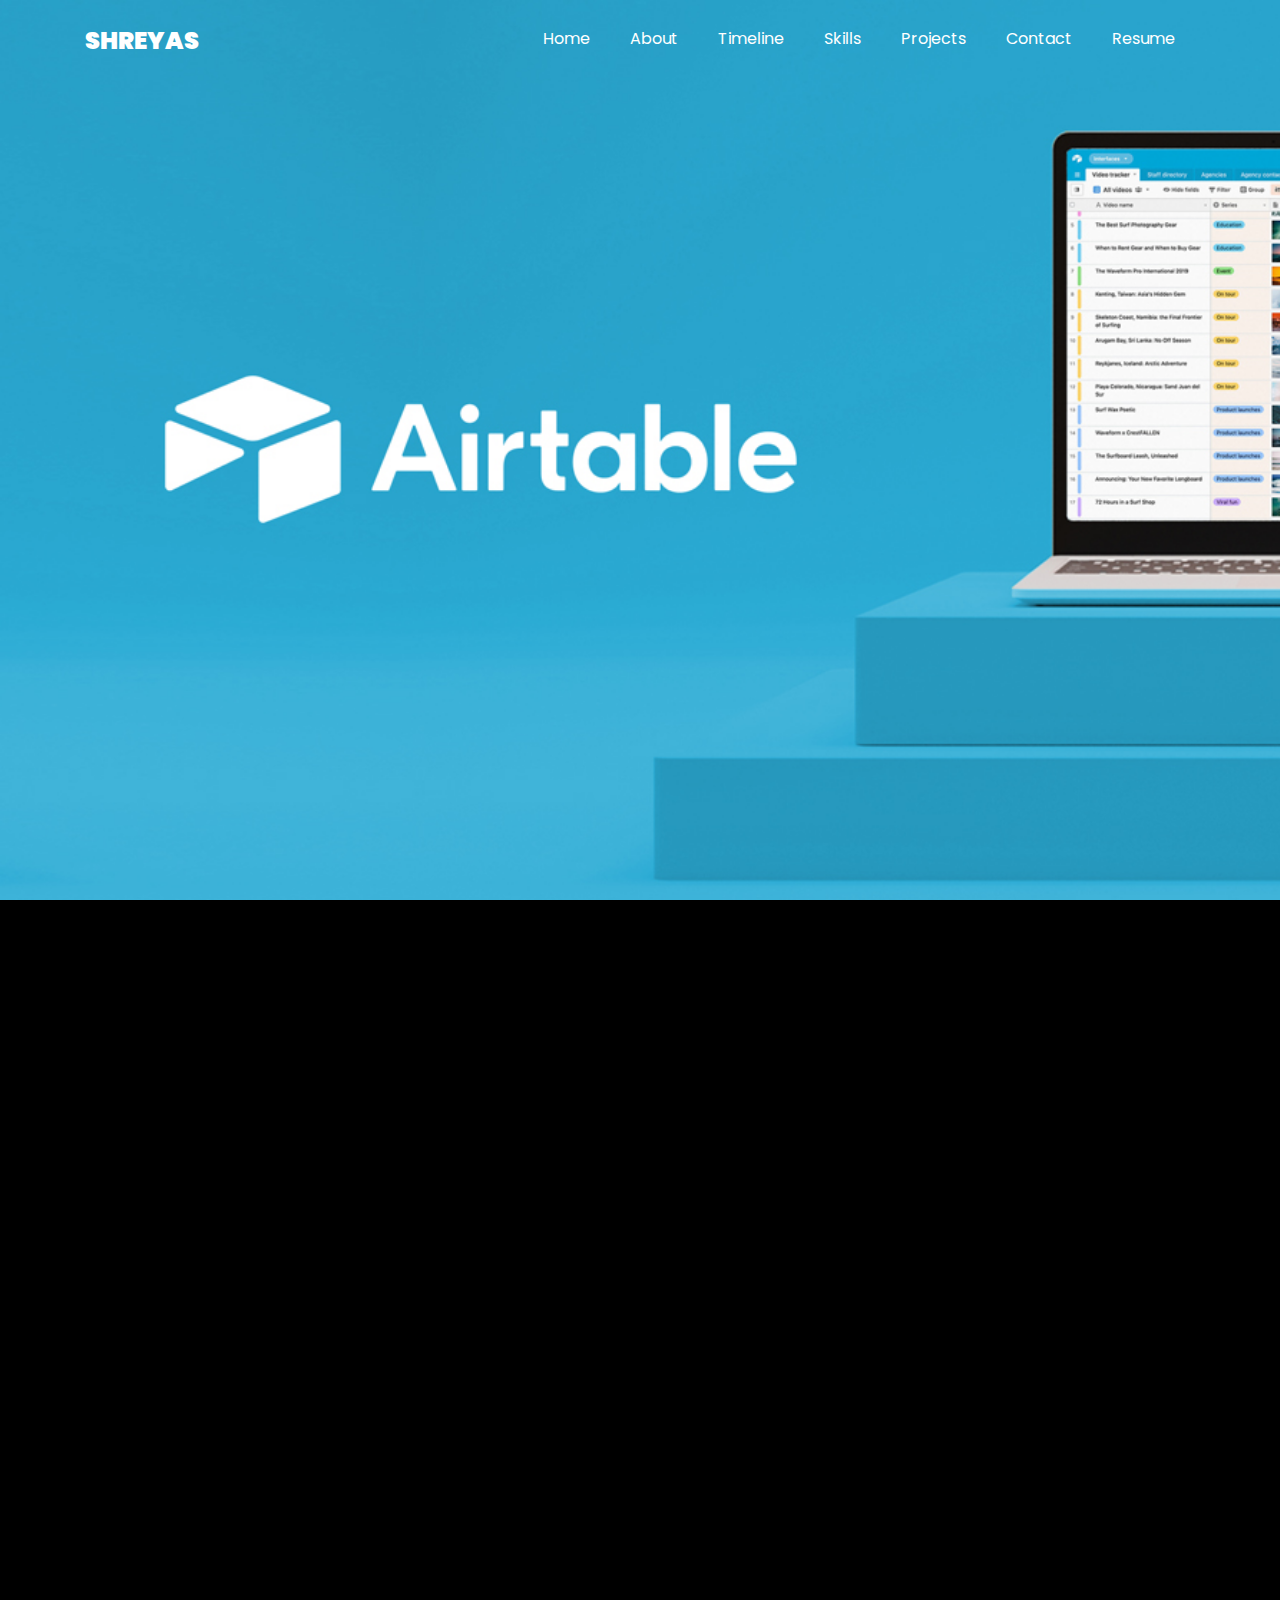
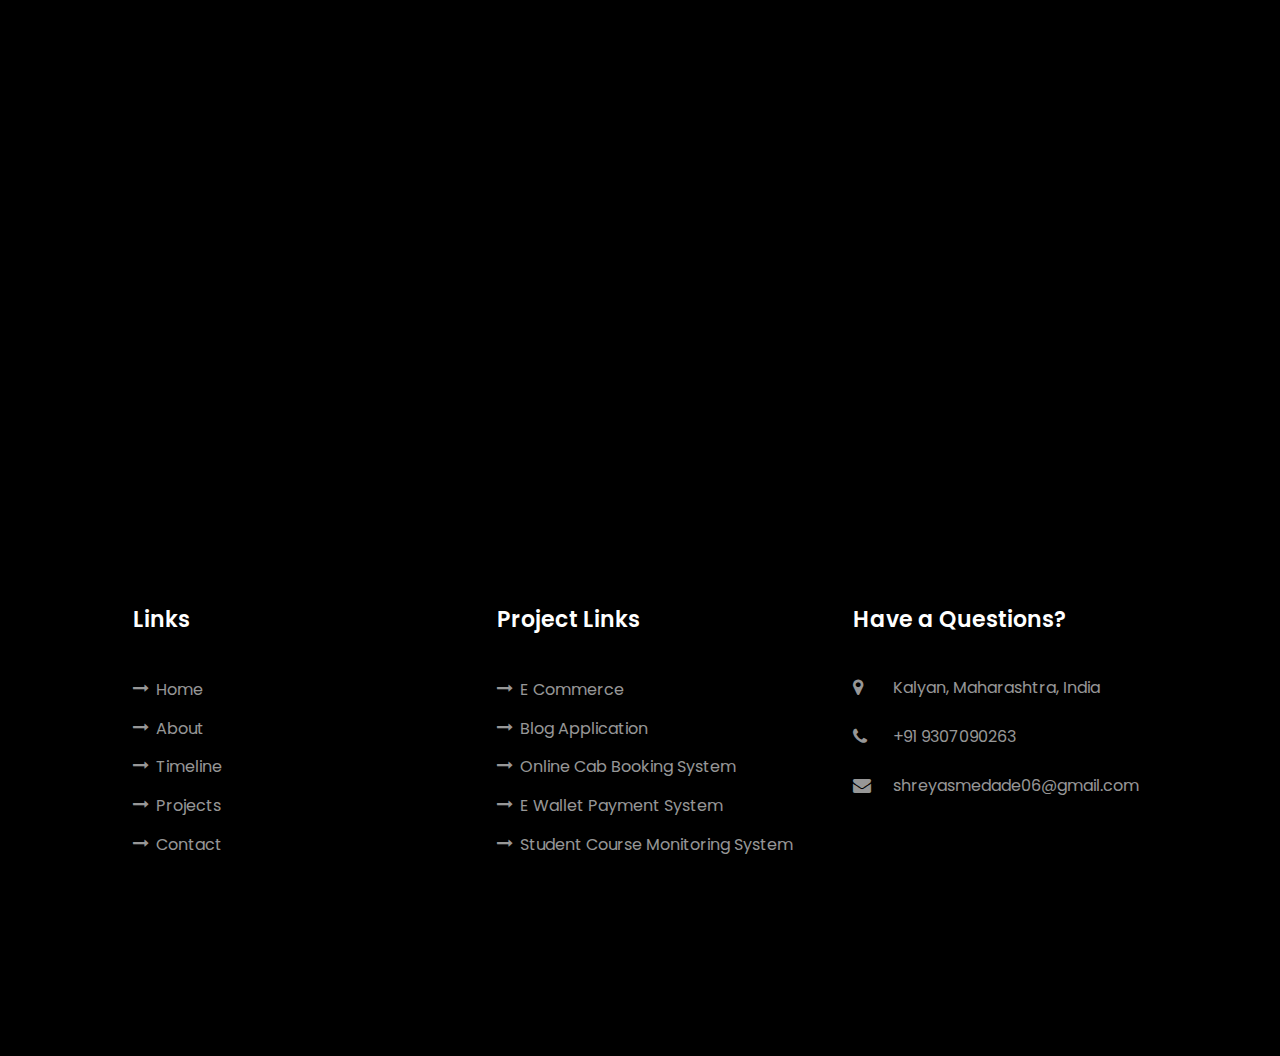
==== commit 5f84ec12: "#Updated links" ====
--- a/AirTable.html
+++ b/AirTable.html
@@ -225,12 +225,15 @@
           <div class="ftco-footer-widget mb-4 ml-md-3">
             <h2 class="ftco-heading-2">Project Links</h2>
             <ul class="list-unstyled">
-              <li><a href="AirTable.html"><span class="icon-long-arrow-right mr-2"></span>Airtable.com</a></li>
-              <li><a href="LifeStyle.html"><span class="icon-long-arrow-right mr-2"></span>LifeStyle.com</a></li>
+
+              <li><a href="E Commerce.html"><span class="icon-long-arrow-right mr-2"></span>E Commerce</a></li>
+              <li><a href="Blog Application.html"><span class="icon-long-arrow-right mr-2"></span>Blog Application</a></li>
+              <li><a href="Online Cab Booking.html"><span class="icon-long-arrow-right mr-2"></span>Online Cab Booking
+                  System</a></li>
+              <li><a href="E Wallet Payment System.html"><span class="icon-long-arrow-right mr-2"></span>E Wallet
+                  Payment System</a>
+              </li>
               <li><a href="Student Course Monioring System.html"><span class="icon-long-arrow-right mr-2"></span>Student Course Monitoring System</a></li>
-              <li><a href="Online Cab Booking.html"><span class="icon-long-arrow-right mr-2"></span>Online Cab Booking System</a></li>
-              <li><a href="E Wallet Payment System.html"><span class="icon-long-arrow-right mr-2"></span>E Wallet Payment System</a>
-              </li>
             </ul>
           </div>
         </div>
